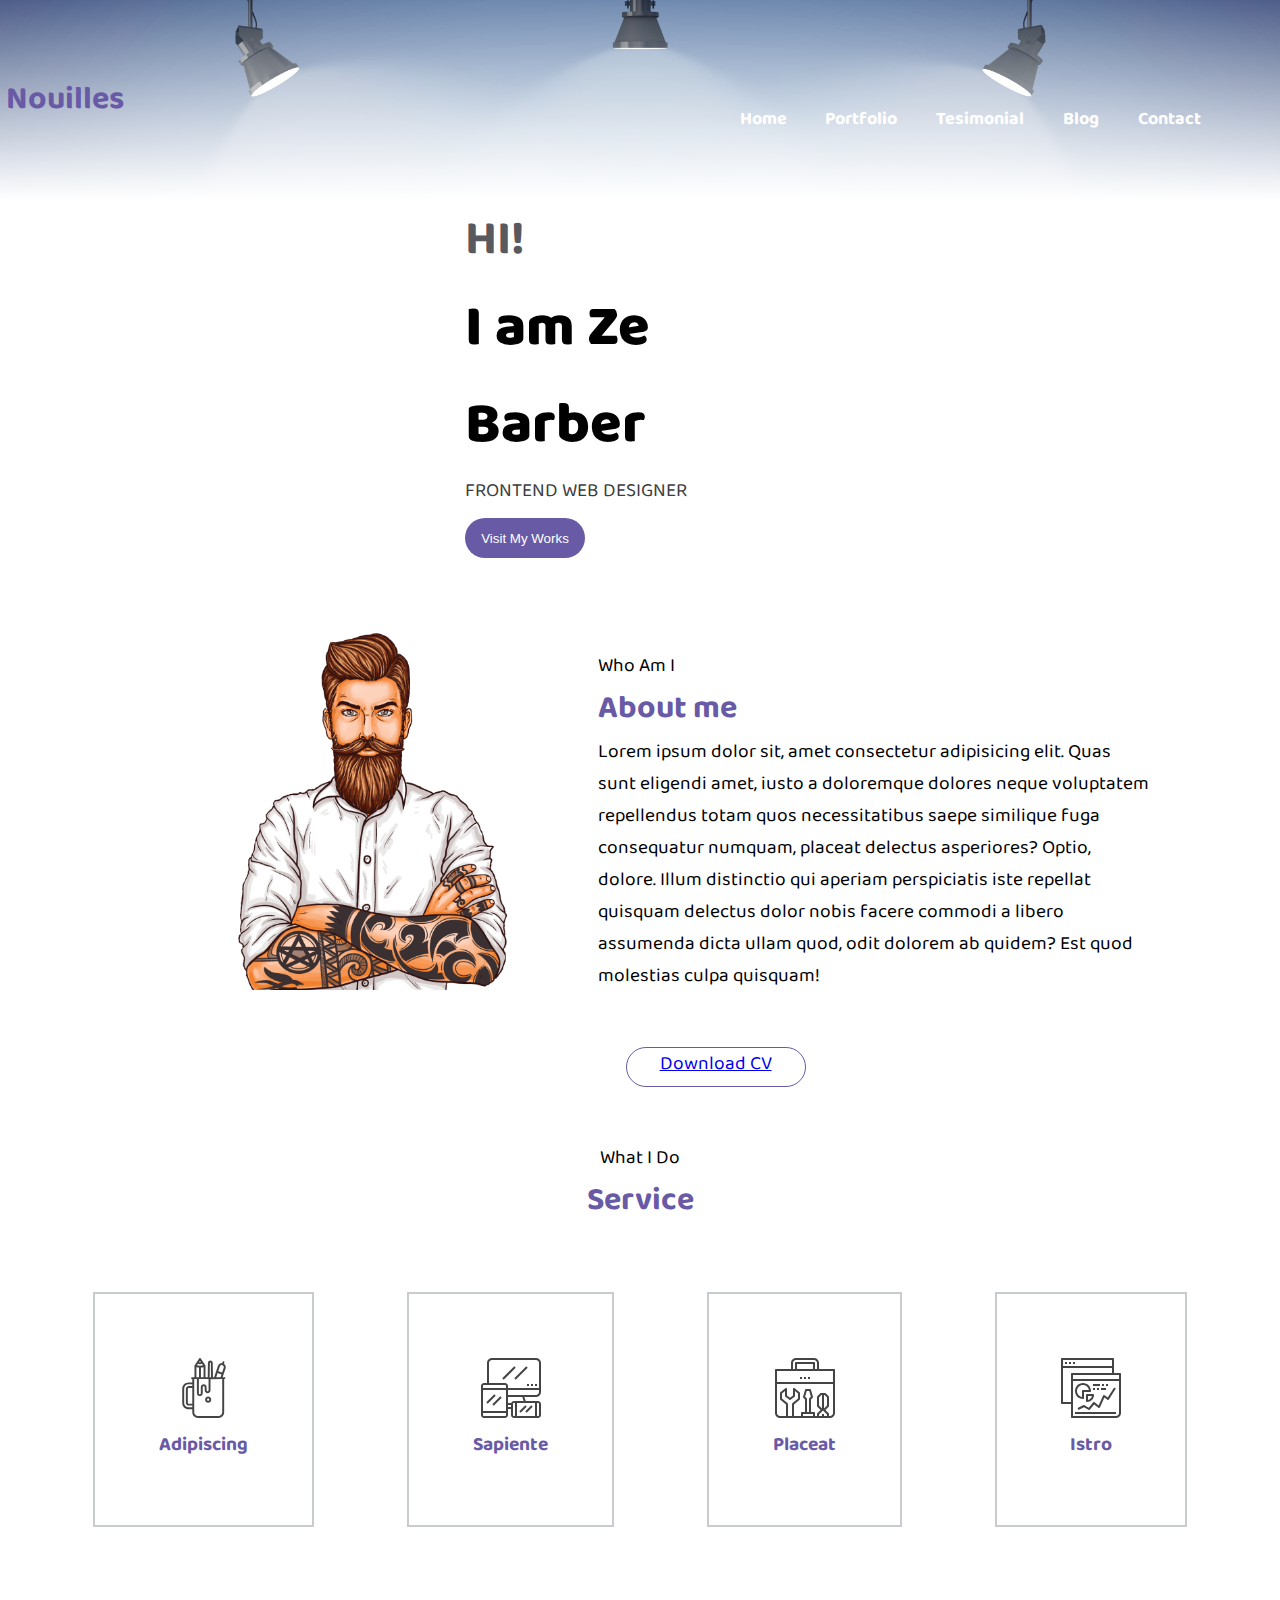
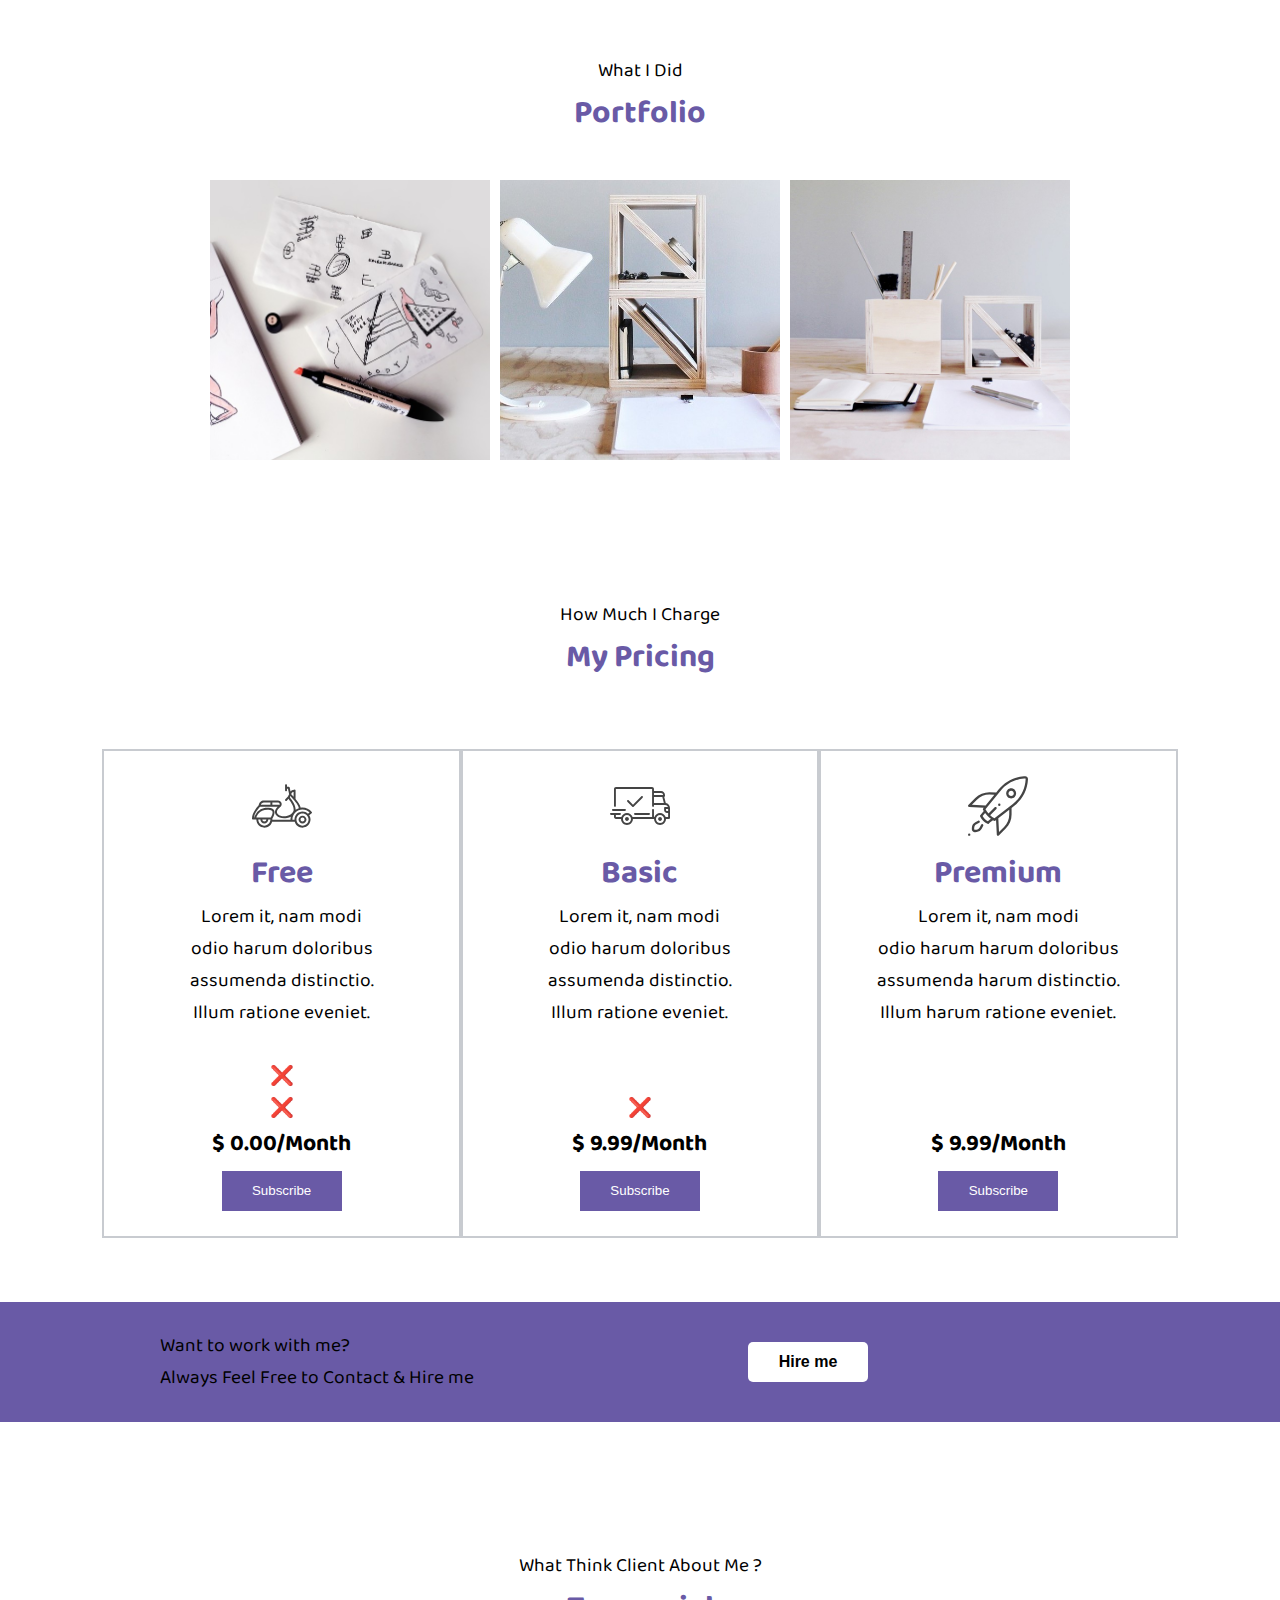
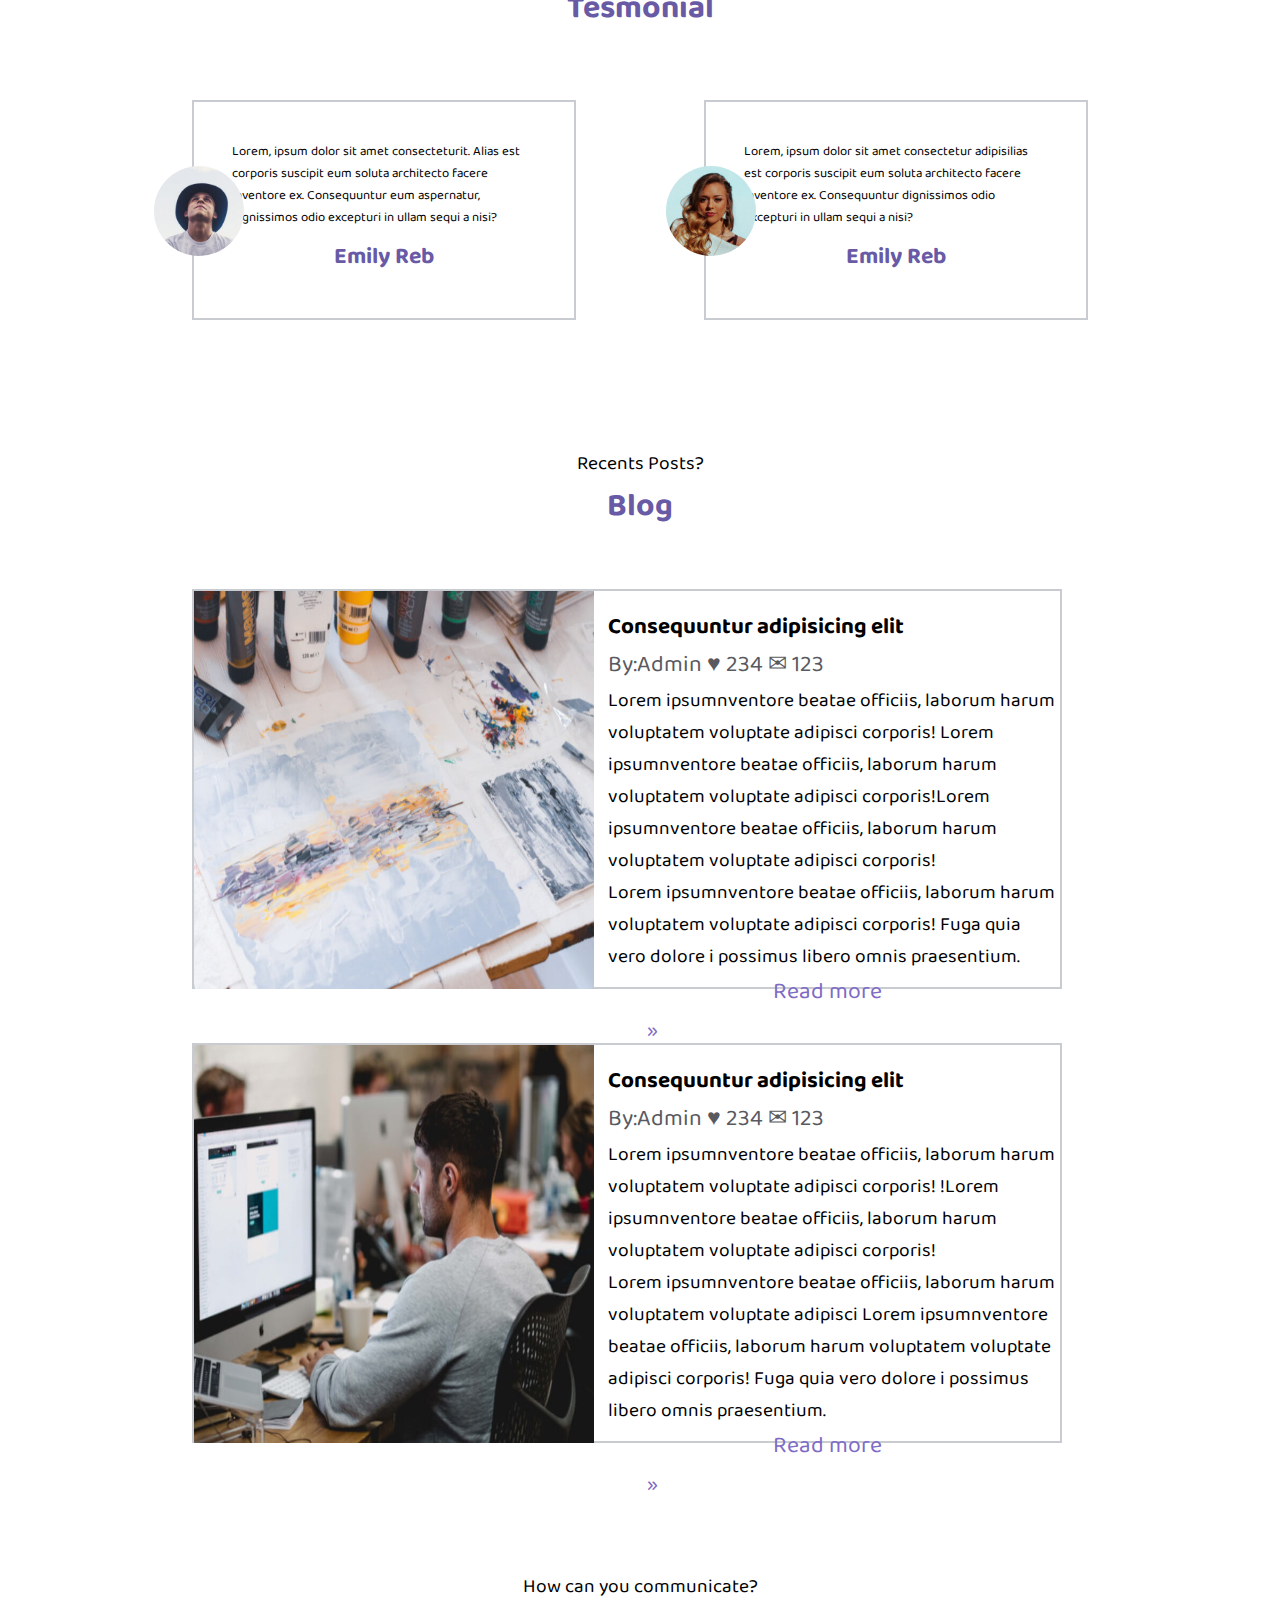
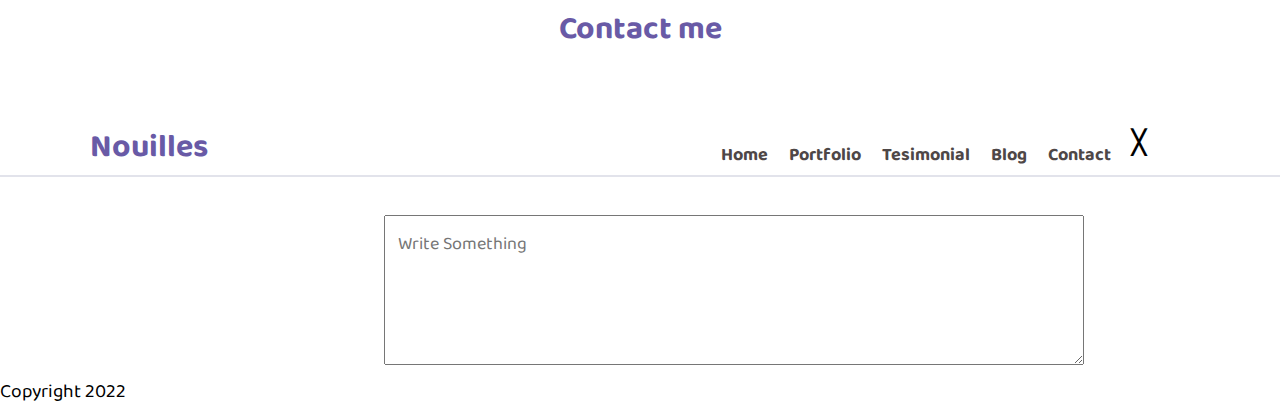
==== index.html @ 186bcc37 "fin" ====
<!DOCTYPE html>
<html lang="fr">

<head>
    <meta charset="UTF-8">
    <meta name="viewport" content="width=device-width, initial-scale=1.0">
    <title>Nouilles</title>
    <link rel="stylesheet" href="./public/css/style.css">

</head>

<body>

    <header>
        <nav>
            <div>
                <p class=" logo"> Nouilles</p>
            </div>
            <div class="navbar">
                <a href="#home">Home</a>
                <a href="#about">Portfolio</a>
                <a href="#services">Tesimonial</a>
                <a href="#contact">Blog</a>
                <a href="#contact">Contact</a>
            </div>
        </nav>
    </header>

    <section>
        <div class="entete">
            <div class="ban">
                <h1 class="titre">HI! <br> <span>I am Ze <br> Barber</span></h1>
                <p>FRONTEND WEB DESIGNER</p>
                <div class="visit"><input type="button" value="Visit My Works" id="bouton" /></div>
            </div>
        </div>
    </section>


    <section class="man">
        <div class="pic">
            <img src="./Nouilles/images/man.png" alt="">
        </div>
        <div class="contenair">
            <div class="texte2">
                <p>Who Am I</p>
                <p class="about">About me</p>
                <p>Lorem ipsum dolor sit, amet consectetur adipisicing elit. Quas sunt eligendi amet, iusto a doloremque
                    dolores neque voluptatem repellendus totam quos necessitatibus saepe similique fuga consequatur
                    numquam,
                    placeat delectus asperiores?
                    Optio, dolore. Illum distinctio qui aperiam perspiciatis iste repellat quisquam delectus dolor nobis
                    facere commodi a libero assumenda dicta ullam quod, odit dolorem ab quidem? Est quod molestias culpa
                    quisquam!</p>
                <div class="cv">
                    <a href="#" download="Download CV">Download CV</a>
                </div>
            </div>

        </div>
    </section>

    <main>
        <section class="apresBan">
            <div class="divService">
                <p>What I Do</p>
                <p class="service">Service</p>
            </div>

            <div class="flex">
                <div class="sapin">
                    <div class="carre">
                        <a href="#"><img src="./Nouilles/images/pencil-case.svg" alt="pencil case"></a>
                    </div>
                    <p>Adipiscing</p>
                </div>
                <div class="sapin">
                    <div>
                        <a href="#"><img src="./Nouilles/images/responsive.svg" alt="pencil case"></a>
                    </div>
                    <p>Sapiente</p>
                </div>
                <div class="sapin">
                    <div>
                        <a href="#"><img src="./Nouilles/images/toolbox.svg" alt="pencil case"></a>
                    </div>
                    <p>Placeat</p>
                </div>
                <div class="sapin">
                    <div>
                        <a href="#"><img src="./Nouilles/images/analytics.svg" alt="pencil case"></a>
                    </div>
                    <p>Istro</p>
                </div>
            </div>
        </section>

        <section class="apresBan2">
            <div class="portfolio">
                <p>What I Did</p>
                <p class="service">Portfolio</p>
            </div>
            <div class="imagesP">
                <div><img src="./Nouilles/images/folio-1.jpg" alt=""></div>
                <div><img src="./Nouilles/images/folio-2.jpg" alt=""></div>
                <div><img src="./Nouilles/images/folio-3.jpg" alt=""></div>
            </div>
        </section>

        <section class="apresBan3">
            <div class="pricing">
                <p>How Much I Charge</p>
                <p class="service">My Pricing</p>
            </div>

            <div class="grandeD">
                <div class="moto">
                    <div><img src="./Nouilles/images/scooter.svg" alt=""></div>
                    <p class="mauve">Free</p>
                    <p>Lorem it, nam modi <br> odio harum doloribus <br> assumenda distinctio. <br> Illum ratione
                        eveniet.</p> <br> ❌ <br> ❌ <br>
                    <span>$ 0.00/Month</span>
                    <div class="sub"><input type="button" value="Subscribe" id="bouton2" /></div>

                </div>
                <div class="camion">
                    <div><img src="./Nouilles/images/shipped.svg" alt=""></div>
                    <p class="mauve">Basic</p>
                    <p>Lorem it, nam modi <br> odio harum doloribus <br> assumenda distinctio. <br> Illum ratione
                        eveniet.</p> <br> <br> ❌
                    <span>$ 9.99/Month</span>
                    <div class="sub"><input type="button" value="Subscribe" id="bouton2" /></div>

                </div>
                <div class="fusee">
                    <div><img src="./Nouilles/images/startup.svg" alt=""></div>
                    <p class="mauve">Premium</p>
                    <p>Lorem it, nam modi <br> odio harum harum doloribus <br> assumenda harum distinctio. <br> Illum
                        harum ratione
                        eveniet.</p> <br> <br> <br>
                    <span>$ 9.99/Month</span>
                    <div class="sub"><input type="button" value="Subscribe" id="bouton2" /></div>
                </div>
            </div>
        </section>
        <section class="hire">
            <div class="work">
                <p>Want to work with me?</p>
                <p>Always Feel Free to Contact & Hire me</p>
            </div>
            <div class="sub"><input type="button" value="Hire me" id="bouton3" /></div>
        </section>

        <section class="apresBan4">
            <div class="test">
                <p>What Think Client About Me ?</p>
                <p class="temoin">Tesmonial</p>
            </div>
            <div class="flexT">

                <div class="texteF">
                    <div class="avatar">
                        <img src="./Nouilles/images/avatar2.jpg" alt="">
                    </div>
                    <p>Lorem, ipsum dolor sit amet consecteturit. Alias est corporis suscipit eum
                        soluta
                        architecto facere inventore ex. Consequuntur eum aspernatur, dignissimos odio
                        excepturi in ullam sequi a nisi?</p>
                    <span class="prenom">Emily Reb</span>
                </div>


                <div class="texteF">
                    <div class="avatar">
                        <img src="./Nouilles/images/avatar3.jpg" alt="">
                    </div>
                    <p>Lorem, ipsum dolor sit amet consectetur adipisilias est corporis suscipit eum
                        soluta
                        architecto facere inventore ex. Consequuntur dignissimos odio
                        excepturi in ullam sequi a nisi?</p>
                    <span class="prenom">Emily Reb</span>
                </div>
            </div>
        </section>

        <section class="apresBan5">
            <div class="divBlog">
                <p>Recents Posts?</p>
                <p class="blog">Blog</p>
            </div>
            <div class="deuxCadres">

                <div class="cadre">
                    <div><img src="./Nouilles/images/img-1.jpg" alt=""></div>

                    <div class="ligne1">
                        <h3 class="left">Consequuntur adipisicing elit</h3>
                        <p class="left"><span>By:Admin ♥ 234 ✉ 123</span></p>
                        <p class="left">Lorem ipsumnventore beatae officiis, laborum harum voluptatem voluptate adipisci
                            corporis! Lorem ipsumnventore beatae officiis, laborum harum voluptatem voluptate adipisci
                            corporis!Lorem ipsumnventore beatae officiis, laborum harum voluptatem voluptate adipisci
                            corporis! <br> Lorem ipsumnventore beatae officiis, laborum harum voluptatem voluptate
                            adipisci
                            corporis!
                            Fuga quia vero dolore i possimus libero omnis praesentium.</p>
                        <span class="couleur">Read more » </span>
                    </div>
                </div>

                <div class="cadre">
                    <div><img src="./Nouilles/images/img-2.jpg" alt=""></div>

                    <div class="ligne2">
                        <h3 class="left">Consequuntur adipisicing elit</h3>
                        <p class="left"> <span>By:Admin ♥ 234 ✉ 123 </span></p>
                        <p class="left">Lorem ipsumnventore beatae officiis, laborum harum voluptatem voluptate adipisci
                            corporis! !Lorem ipsumnventore beatae officiis, laborum harum voluptatem voluptate adipisci
                            corporis! <br> Lorem ipsumnventore beatae officiis, laborum harum voluptatem voluptate
                            adipisci Lorem ipsumnventore beatae officiis, laborum harum voluptatem voluptate
                            adipisci
                            corporis!
                            Fuga quia vero dolore i possimus libero omnis praesentium.</p>
                        <span class="couleur">Read more » </span>
                    </div>
                </div>
            </div>

        </section>
    </main>
    <footer>
        <div class="preFooter">
            <div class="comm">
                <p>How can you communicate?</p>
                <p>Contact me</p>
            </div>
        </div>
        <nav class="nav2">
            <div>
                <p class=" logo"> Nouilles</p>
            </div>
            <div class="navbar2">
                <a href="#home">Home</a>
                <a href="#about">Portfolio</a>
                <a href="#services">Tesimonial</a>
                <a href="#contact">Blog</a>
                <a href="#contact">Contact</a>
                <span> ╳ </span>
            </div>
        </nav>

        <div class="area">
            <textarea placeholder="Write Something" id="message"></textarea>
        </div>
    </footer>
    <div class="copyright"> Copyright 2022</div>
</body>

</html>
---- public/css/style.css ----
@import url("https://fonts.googleapis.com/css2?family=Baloo+Da+2:wght@400..800&display=swap");

* {
  margin: 0;
  padding: 0;
  box-sizing: border-box;
  /* pour ne pas changer la taille des élément avec le padding ou autre dans les box w:100px padding:20px 100-20 */
}

body {
  width: 100%;
  height: 100%;
  font-family: "Baloo Da 2";
  font-size: larger;
  /* overflow-x: hidden; */
}

/* Barre de navigation */

nav {
  display: flex;
  justify-content: space-around;
  align-items: center;
  width: 100%;
  height: 200px;
}

.logo {
  display: flex;
  justify-content: first baseline;
  align-items: flex-start;
  width: 25%;
  color: white;
  font-size: 2rem;
  font-weight: bold;
}

.navbar {
  display: flex;
  /* justify-content: space-between;
  align-items: center; */
  width: 75%;
  display: flex;
  justify-content: flex-end;
  gap: 10px;

  & a {
    display: flex;
    /* justify-content: space-between; */
    text-decoration: none;
    list-style: none;
    margin-top: 4%;
    margin-right: 3%;
    font-size: large;
    font-weight: bold;
    color: white;
  }
}

header {
  display: flex;
  justify-content: flex-start;
  background-image: url(../../Nouilles/images/header.jpg);
  background-repeat: no-repeat;
  background-size: cover;
  background-position-y: 18%;
  border-image: fill 0 linear-gradient(rgba(244, 241, 241, 0), #ffffff);
}

/* banniere */

.entete {
  width: 90%;
  display: flex;
  justify-content: center;
  align-items: center;
  align-content: flex-start;
}

.titre {
  font-size: xx-large;
  font-weight: bolder;
  font-size: 3rem;
  color: rgb(89, 90, 96);
}

.ban {
  display: flex;
  justify-content: center;
  flex-direction: column;
}

.ban p {
  display: flex;
  justify-content: center;
  color: rgb(60, 60, 62);
  margin-bottom: 5%;
}

.visit {
  margin-right: 5%;
  margin-right: 100%;
}

& span {
  color: rgb(66, 70, 77);
}

#bouton {
  height: 40px;
  width: 120px;
  margin-left: 31%;
  border-radius: 25px;
  border: none;
  background-color: rgb(105, 90, 166);
  color: white;
}

.man {
  width: 100%;
  display: flex;
  margin-left: 15%;
}

.contenair {
  display: flex;
  flex-direction: column;
}

.pic img {
  width: 40%;
  display: flex;
  justify-content: center;
  align-items: flex-start;
  height: 360px;
  width: 360px;
  margin-top: 20%;
}

.texte2 {
  display: flex;
  flex-direction: column;
  justify-content: center;
  align-items: flex-start;
  width: 60%;
  margin-top: 10%;
  margin-left: 5%;
  /* text-decoration: none; */
}

.about {
  font-size: xx-large;
  font-weight: bolder;
  color: rgb(105, 90, 166);
}

.cv {
  height: 40px;
  width: 180px;
  margin-left: 30%;
  border-radius: 25px;
  border: none;
  margin-top: 2%;
  background-color: white;
  color: rgb(105, 90, 166);
  border: 1px solid rgb(105, 90, 166);
  text-align: center;
  list-style: none;
  text-decoration: none;
  margin-top: 10%;
  margin-left: 5%;
  margin-bottom: 10%;
}

/* services */

.apresBan {
  display: block;
  text-align: center;
}

.flex {
  display: flex;
  justify-content: space-evenly;
  align-items: center;
  flex-direction: row;
  width: 100%;
  margin-top: 5%;

  & img {
    height: 60px;
    width: 60px;
  }
}

.sapin {
  display: flex;
  flex-direction: column;
  align-items: center;
  justify-content: center;
  border: 2px solid rgb(200, 203, 208);
  padding: 5%;

  & p {
    color: rgb(105, 90, 166);
    font-weight: bold;
  }
}

.divService {
  display: block;
  justify-content: flex-start;
}

.service {
  display: block;
  justify-content: flex-start;
  font-size: xx-large;
  font-weight: bolder;
  color: rgb(105, 90, 166);
}

/* portfolio */

.apresBan2 {
  display: block;
  text-align: center;
  margin-top: 10%;
}

.imagesP {
  display: flex;
  justify-content: center;
  gap: 10px;
  margin-top: 3%;

  & img {
    height: 280px;
    width: 280px;
  }
}

.apresBan3 {
  display: block;
  text-align: center;
  margin-top: 10%;
}

.grandeD {
  display: flex;
  justify-content: center;
  width: 100%;
  margin-top: 5%;
}

.mauve {
  color: rgb(105, 90, 166);
  font-size: xx-large;
  font-weight: bolder;
}

span {
  font-size: larger;
  font-weight: bolder;
  color: black;
}
.moto {
  display: flex;
  justify-content: center;
  flex-direction: column;
  width: 28%;
  border: 2px solid rgb(200, 203, 208);
  padding: 2%;
  & img {
    height: 60px;
    width: 60px;
  }
}

.camion {
  display: flex;
  justify-content: center;
  flex-direction: column;
  width: 28%;
  border: 2px solid rgb(200, 203, 208);
  padding: 2%;
  & img {
    height: 60px;
    width: 60px;
  }
}
.fusee {
  display: flex;
  justify-content: center;
  flex-direction: column;
  width: 28%;
  border: 2px solid rgb(200, 203, 208);
  padding: 2%;
  & img {
    height: 60px;
    width: 60px;
  }
}

#bouton2 {
  height: 40px;
  width: 120px;
  border: none;
  background-color: rgb(105, 90, 166);
  color: white;
  margin-top: 2%;
}
/* banniere hire me */

.hire {
  display: flex;
  justify-content: flex-start;
  align-items: center;
  align-content: center;
  height: 120px;
  width: 100%;
  background-color: rgb(105, 90, 166);
  margin-top: 5%;
}

.work {
  display: block;
  justify-content: center;
  width: 50%;
  & p {
    color: black;
    margin-left: 25%;
  }
}

#bouton3 {
  height: 40px;
  width: 120px;
  border: none;
  background-color: white;
  color: black;
  font-weight: bolder;
  font-size: medium;
  border-radius: 5px;
  margin-left: 90%;
}

.apresBan4 {
  display: block;
  text-align: center;
  margin-top: 10%;
}

.test :last-child {
  color: rgb(105, 90, 166);
  font-size: xx-large;
  font-weight: bolder;
}

.flexT {
  display: flex;
  justify-content: center;
  width: 100%;
  margin-top: 5%;
  gap: 10%;

  & img {
    position: absolute;
    height: 90px;
    width: 90px;
    border-radius: 50%;
    margin-left: -18%;
    margin-top: 2%;
  }
}

.texteF {
  height: 220px;
  width: 400px;
  display: flex;
  align-items: center;
  align-content: center;
  flex-direction: column;
  border: 2px solid rgb(200, 203, 208);
  width: 30%;
  text-align: start;
  padding: 3%;
  & p {
    font-size: small;
    text-align: left;
    padding-bottom: 3%;
  }
}

.prenom {
  text-align: left;
  color: rgb(105, 90, 166);
}

/* blog */

.apresBan5 {
  display: block;
  justify-content: center;
  align-items: center;
  align-content: center;
  text-align: center;
  margin-top: 10%;
}

.divBlog :last-child {
  color: rgb(105, 90, 166);
  font-size: xx-large;
  font-weight: bolder;
}

.cadre {
  display: flex;
  justify-content: center;
  flex-direction: row;
  width: 100%;
  margin-top: 5%;
  border: 2px solid rgb(200, 203, 208);

  & img {
    height: 398px;
    width: 400px;
  }
}

.deuxCadres {
  display: block;
  justify-content: center;
  align-content: center;
  margin-left: 15%;
}
.cadre {
  display: flex;
  /* justify-content: center; */
  /* align-items: center; */
  height: 400px;
  width: 80%;
}

.ligne1 {
  display: block;
  justify-content: left;
  margin-top: 2%;
  span {
    color: rgb(89, 90, 96);
    font-weight: lighter;
  }
}

.ligne2 {
  display: block;
  justify-content: left;
  margin-top: 2%;
  span {
    color: rgb(89, 90, 96);
    font-weight: lighter;
  }
}

.left {
  text-align: left;
  margin-left: 3%;
}

div .couleur {
  color: rgb(125, 107, 197);
  margin-right: 75%;
  font-weight: lighter;
}

.preFooter {
  display: block;
  justify-content: center;
  align-items: center;
  align-content: center;
  text-align: center;
  margin-top: 10%;
}

.comm :last-child {
  color: rgb(105, 90, 166);
  font-size: xx-large;
  font-weight: bolder;
}

/* Prefooter */

.nav2 {
  display: flex;
  justify-content: space-around;
  align-items: center;
  width: auto;
  height: auto;
  margin-top: 5%;
  border-bottom: 2px solid rgb(226, 227, 235);
}

.logo {
  display: flex;
  justify-content: center;
  align-content: flex-start;
  width: 25%;
  color: rgb(105, 90, 166);
  font-size: 2rem;
  font-weight: bold;
}

.navbar2 {
  display: flex;
  justify-content: flex-end;
  margin-left: 20%;
  gap: 10px;

  & a {
    display: flex;
    /* justify-content: space-between; */
    text-decoration: none;
    list-style: none;
    margin-top: 4%;
    margin-right: 3%;
    font-size: large;
    font-weight: bold;
    color: rgb(78, 71, 71);
  }
}

#message {
  height: 150px;
  width: 700px;
  margin-left: 30%;
  margin-top: 3%;
  color: rgb(89, 90, 96);
  padding: 1%;
  font-family: "Baloo Da 2";
  font-size: large;
}

/* .area {
  border-color: 3px solid rgb(24, 43, 150);
} */
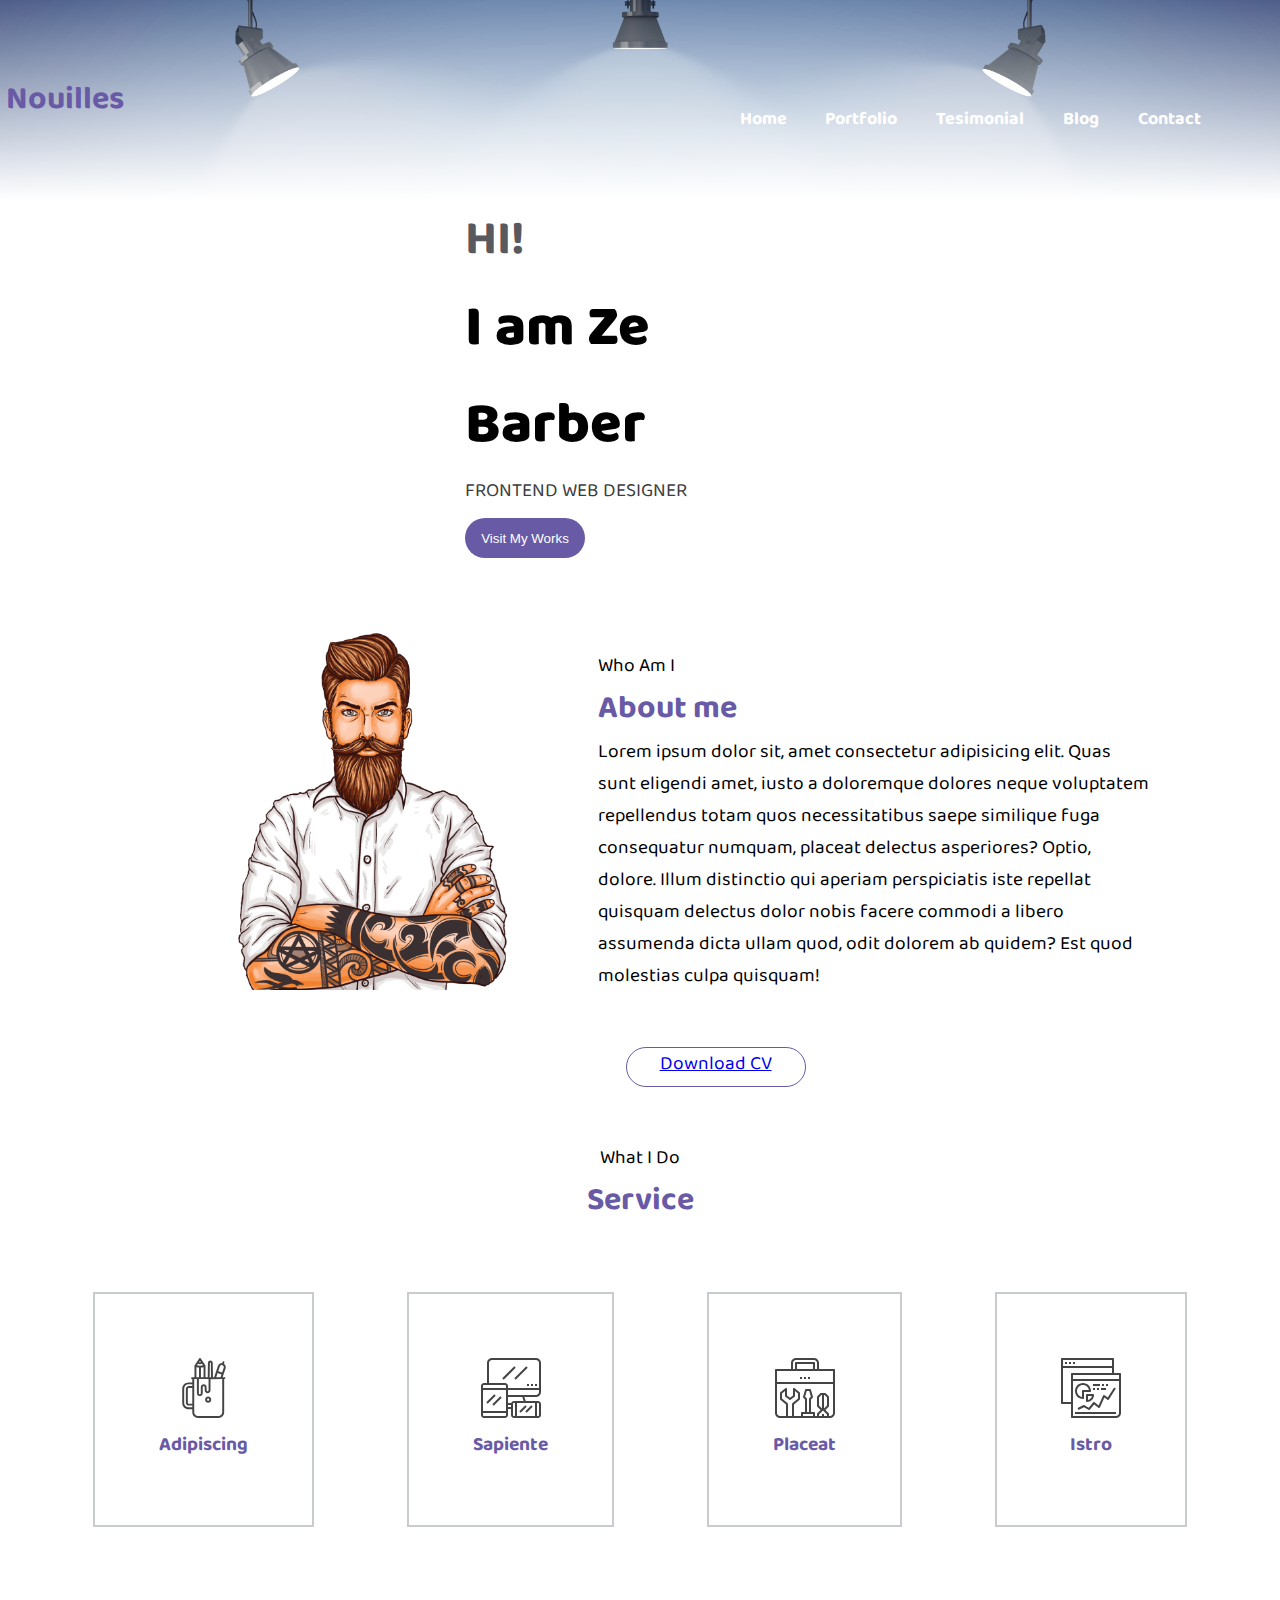
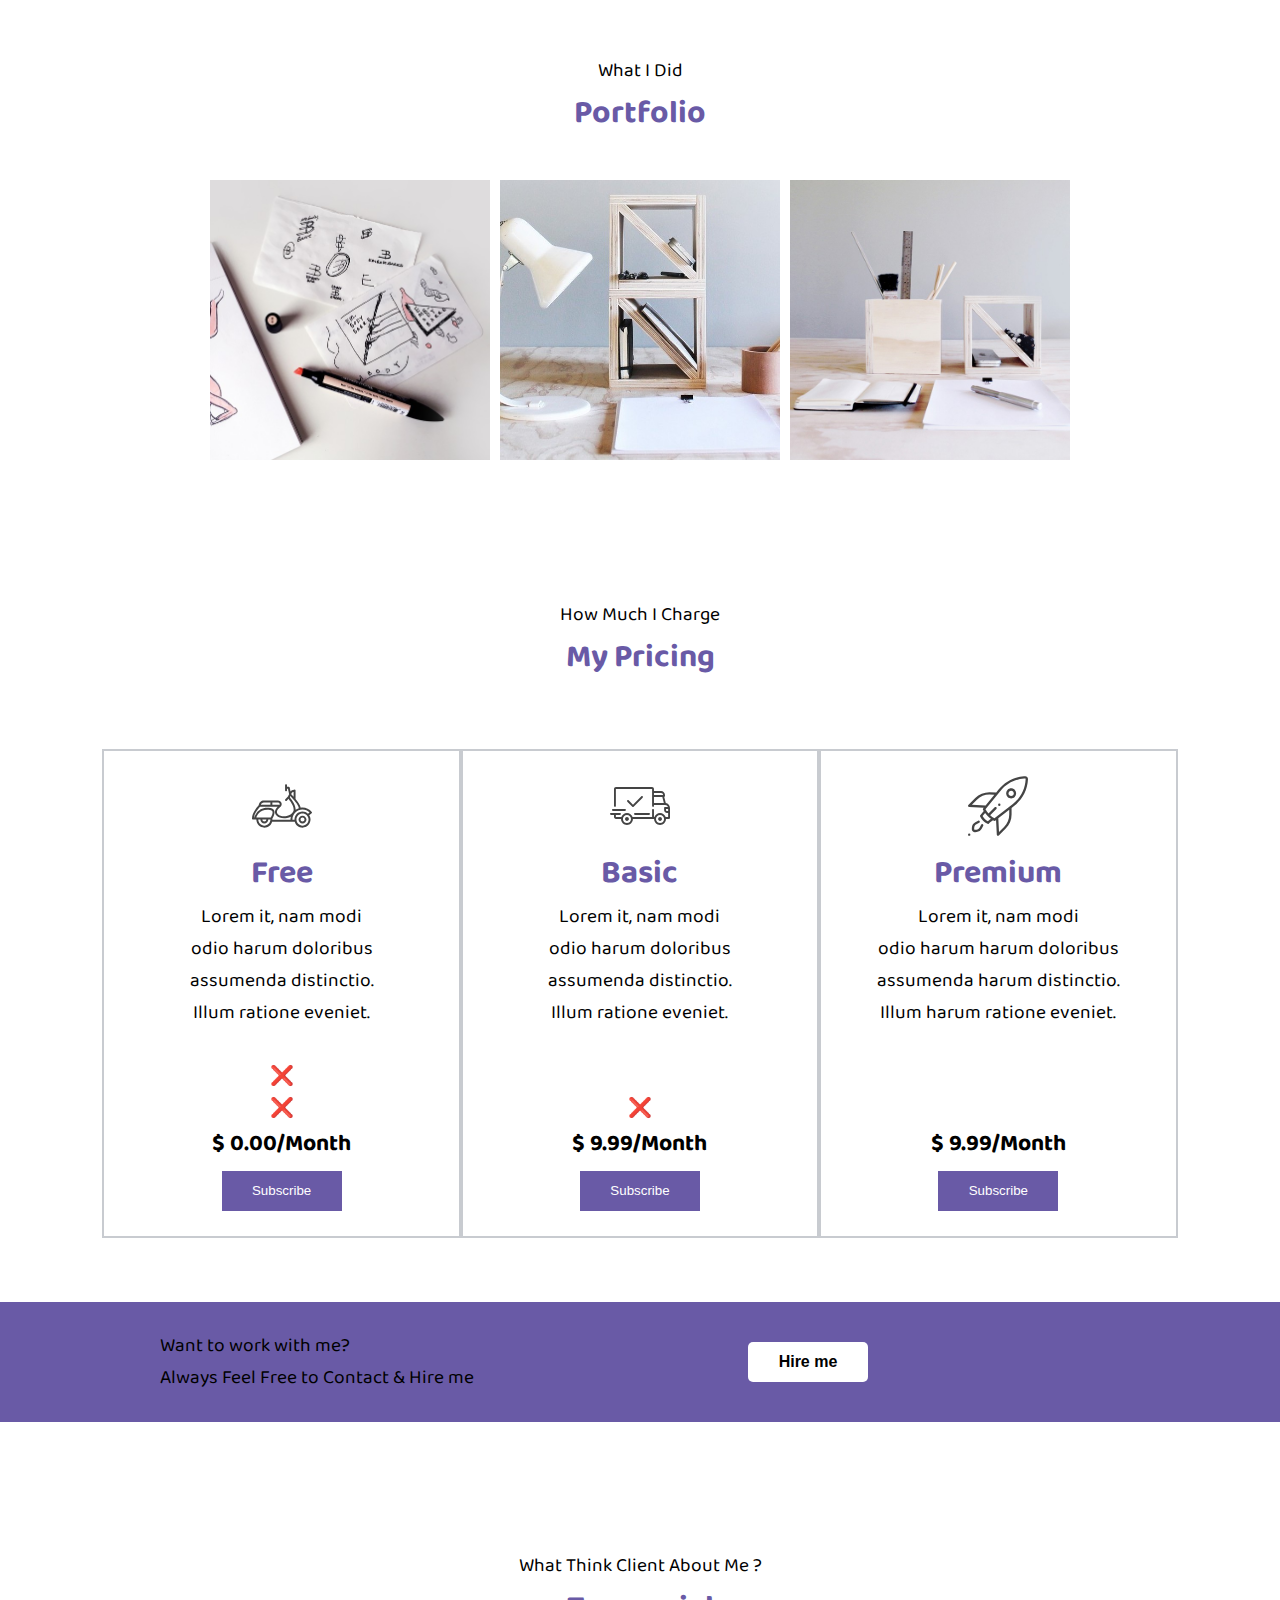
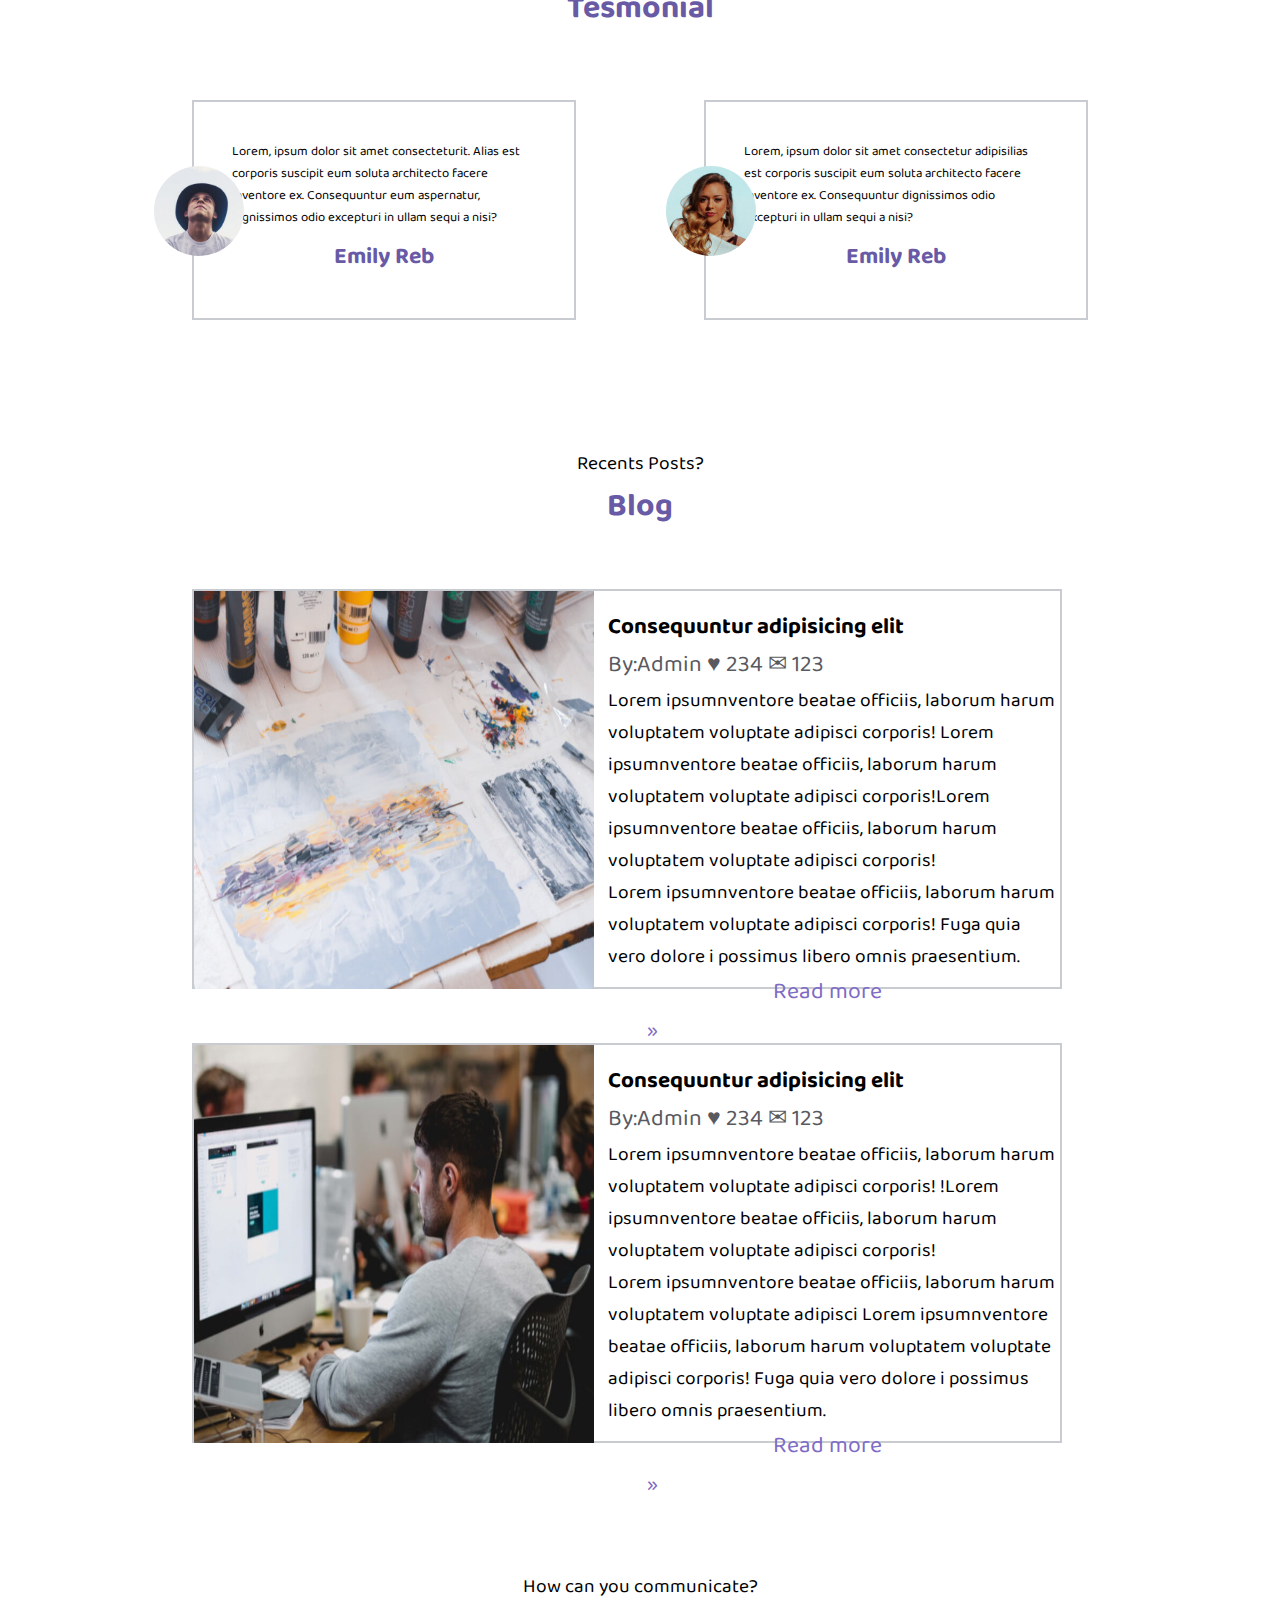
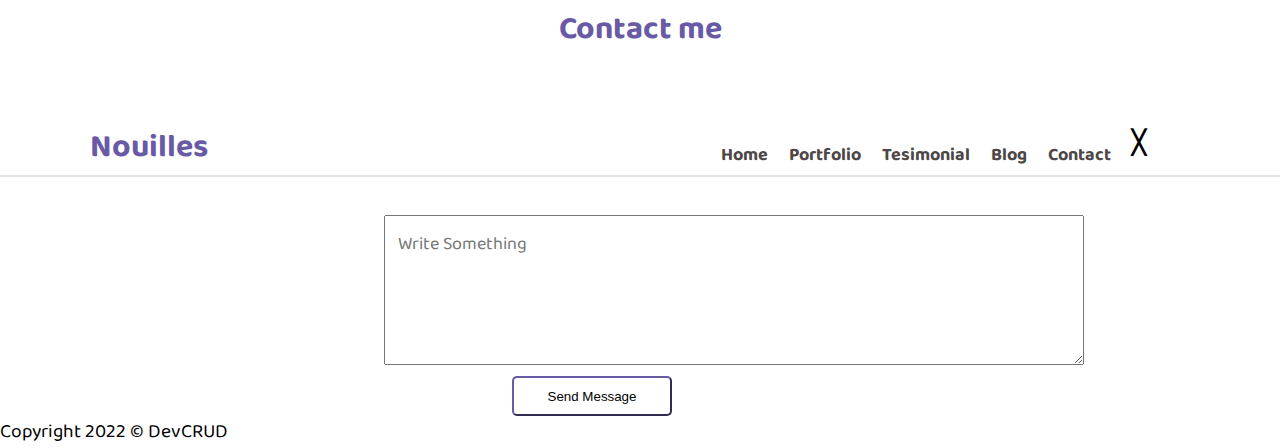
==== commit 8a3861a8: "r" ====
--- a/index.html
+++ b/index.html
@@ -251,8 +251,10 @@
         <div class="area">
             <textarea placeholder="Write Something" id="message"></textarea>
         </div>
+        <div class="sub"><input type="button" value="Send Message" id="bouton4" /></div>
+
     </footer>
-    <div class="copyright"> Copyright 2022</div>
+    <div class="copyright"> Copyright 2022 © DevCRUD</div>
 </body>
 
 </html>--- a/public/css/style.css
+++ b/public/css/style.css
@@ -543,3 +543,13 @@
 /* .area {
   border-color: 3px solid rgb(24, 43, 150);
 } */
+
+#bouton4 {
+  height: 40px;
+  width: 160px;
+  margin-left: 40%;
+  border-radius: 5px;
+  border-color: rgb(105, 90, 166);
+  background-color: white;
+  /* color: rgb(105, 90, 166); */
+}
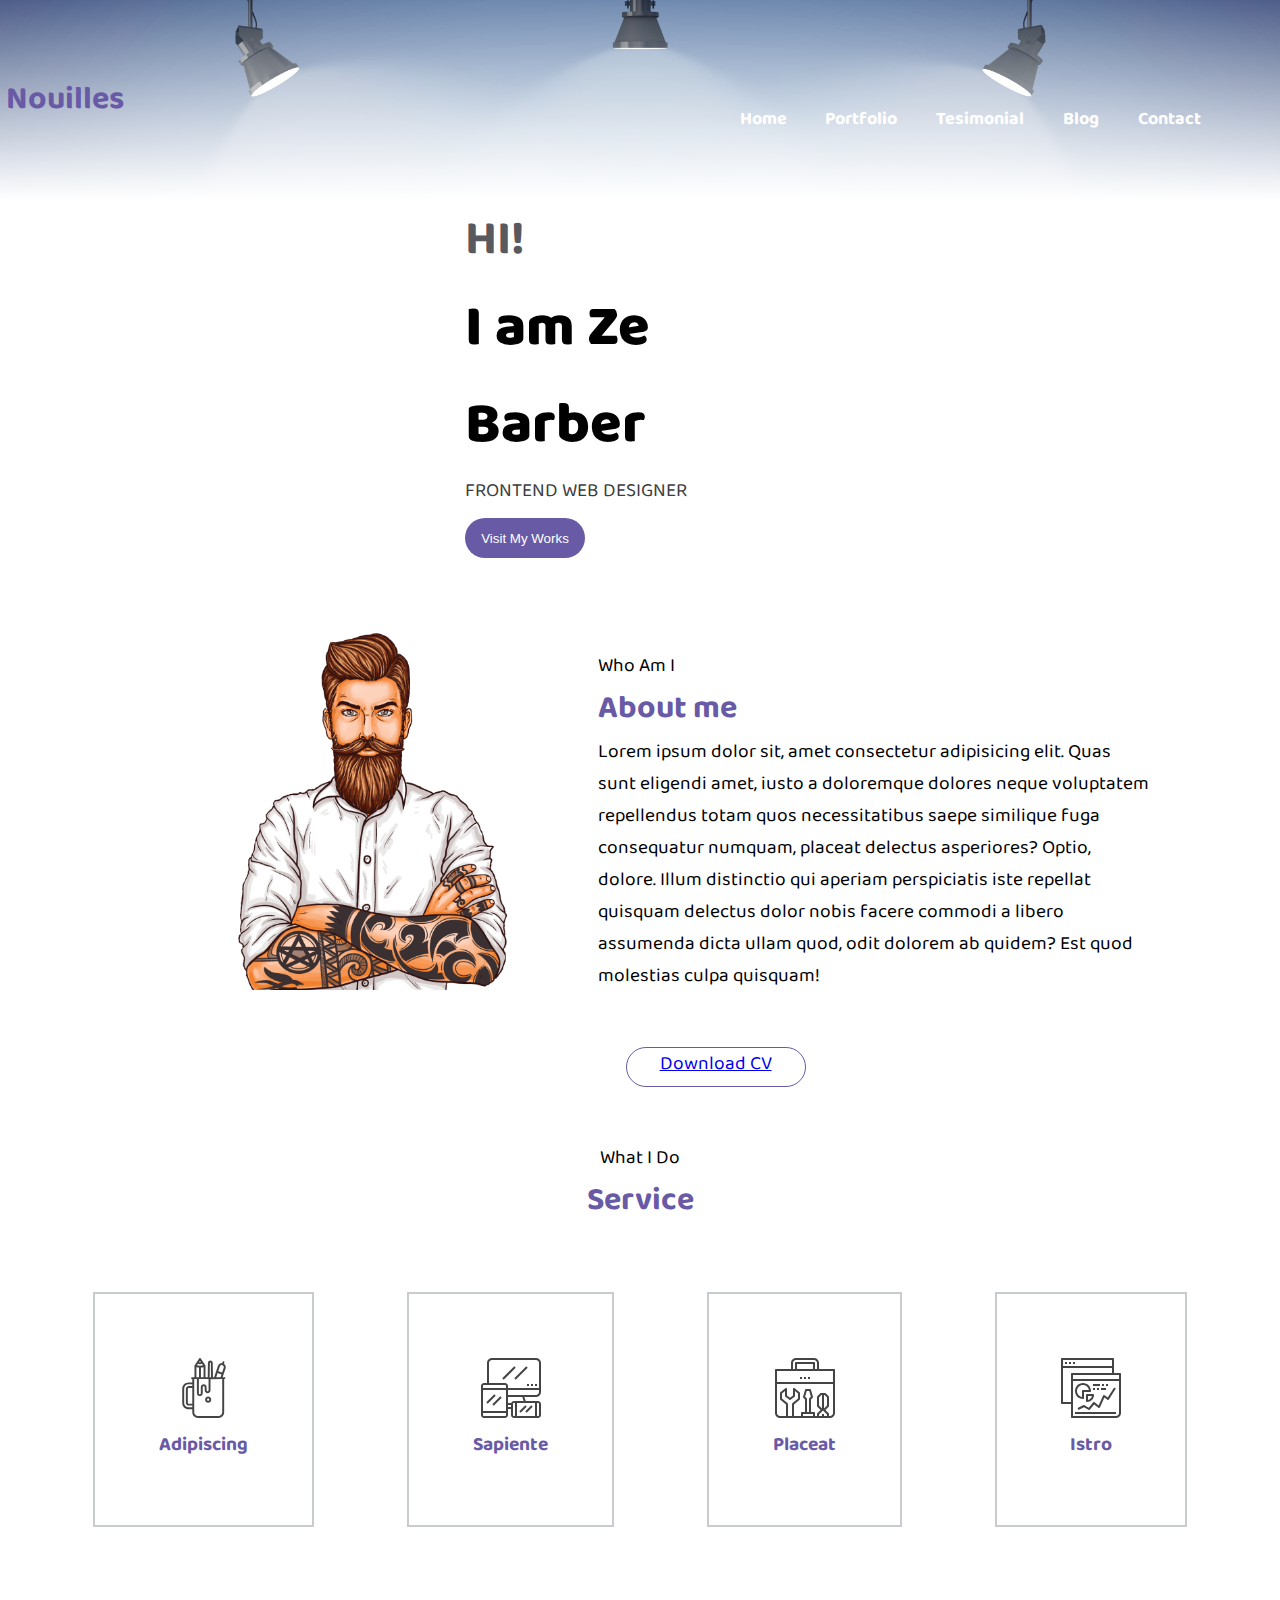
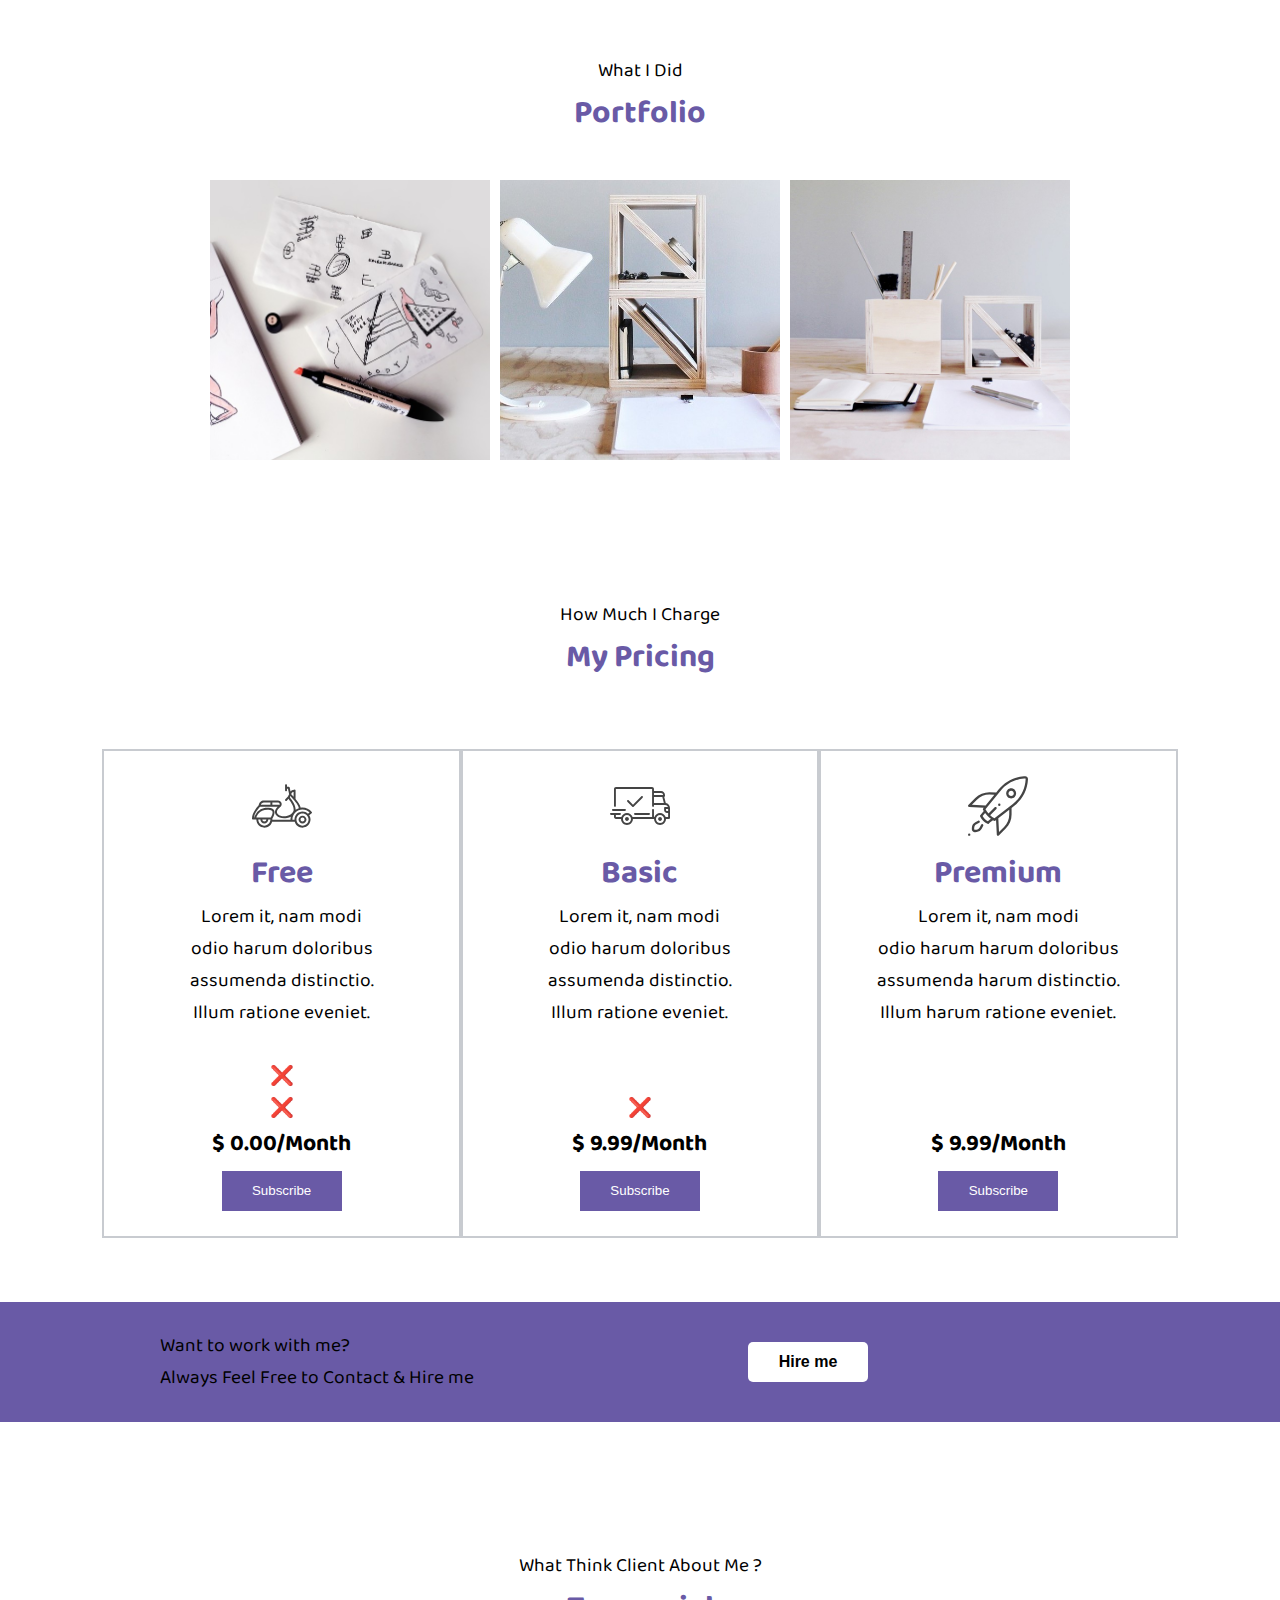
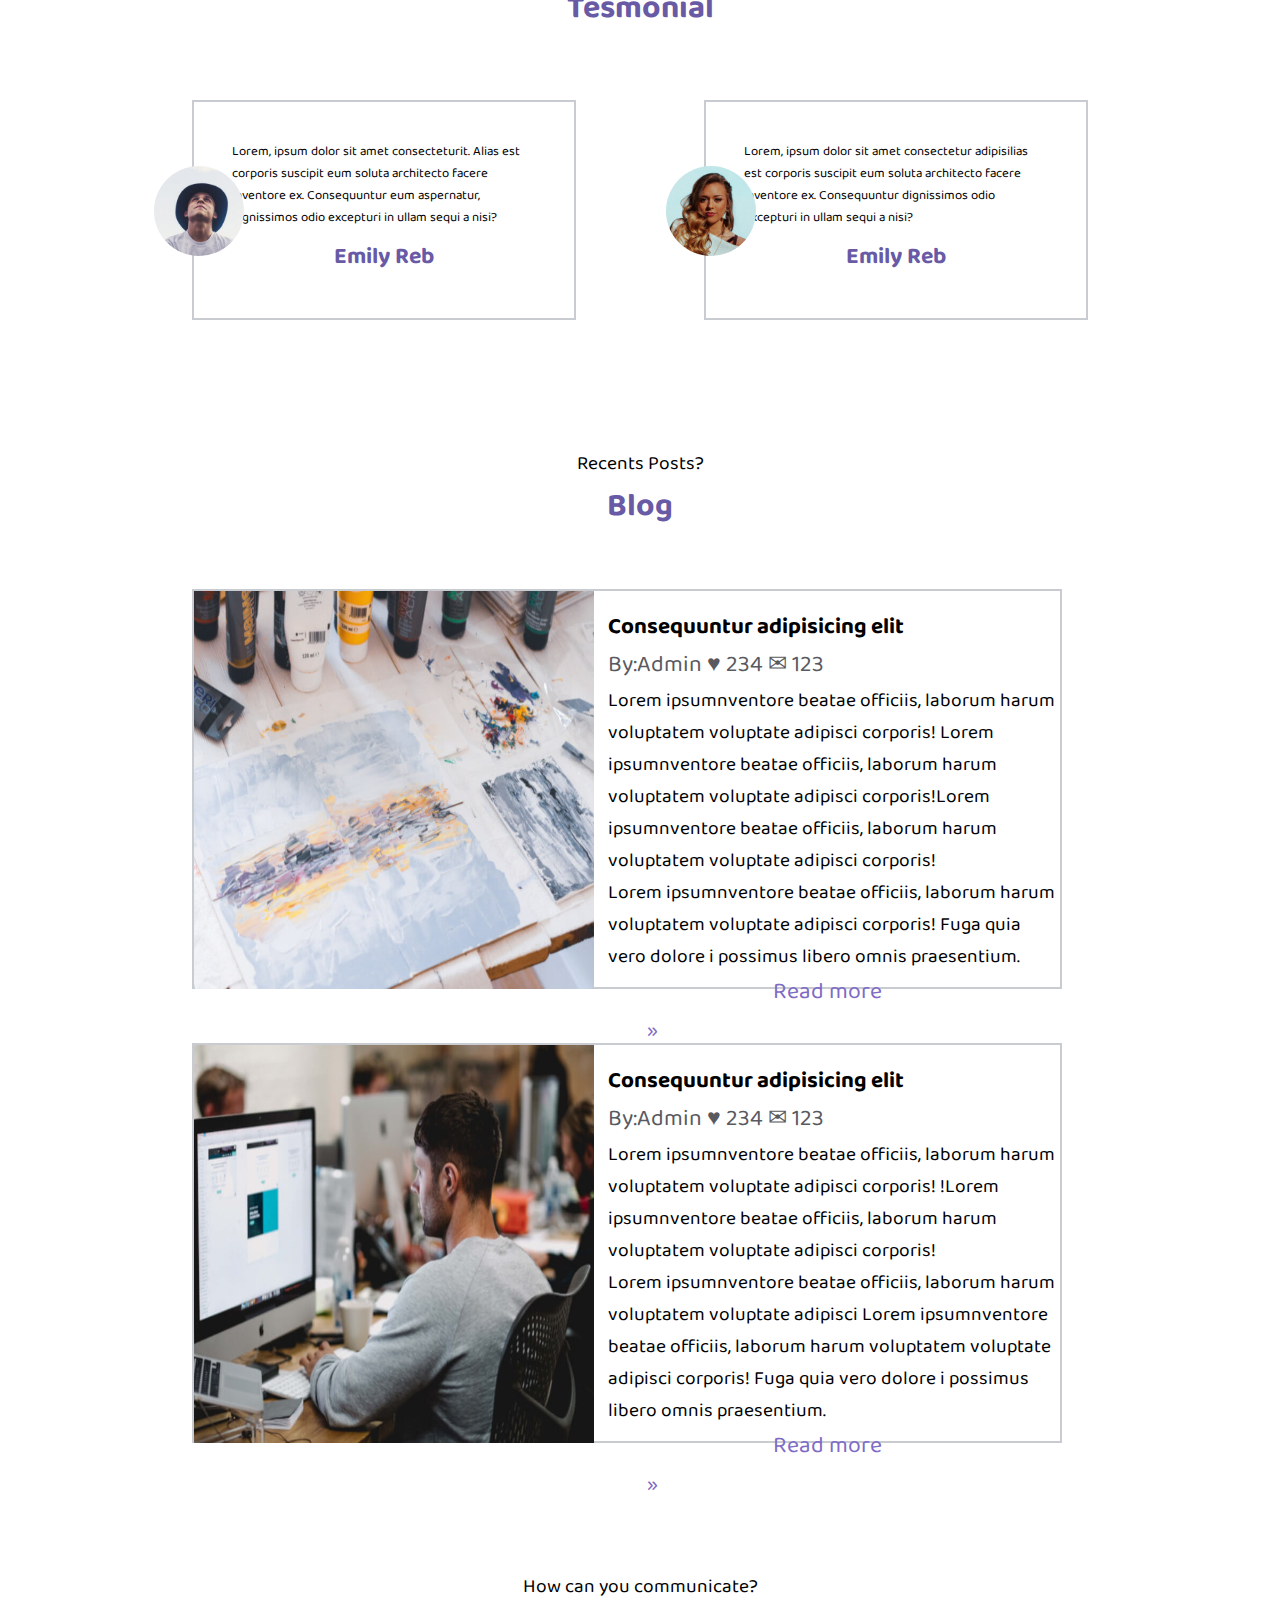
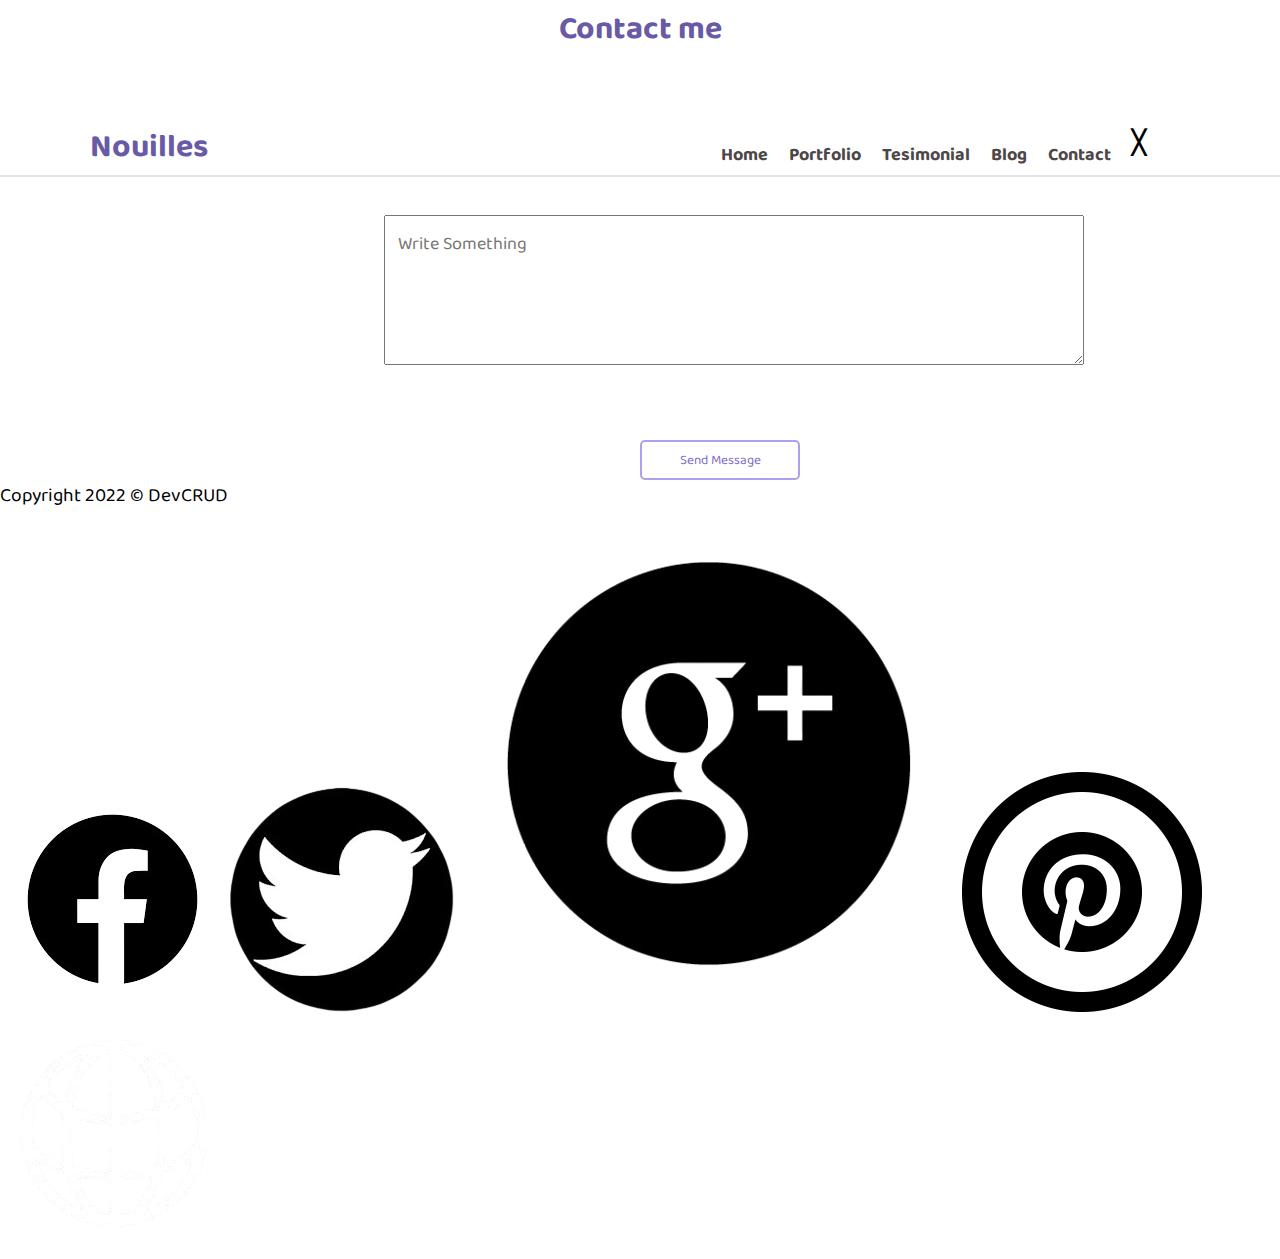
==== commit d3311e26: "suit" ====
--- a/index.html
+++ b/index.html
@@ -254,7 +254,21 @@
         <div class="sub"><input type="button" value="Send Message" id="bouton4" /></div>
 
     </footer>
-    <div class="copyright"> Copyright 2022 © DevCRUD</div>
+    <div class="copy">
+        <div class="copyright"> Copyright 2022 © DevCRUD</div>
+    </div>
+
+    <div class="iconMedia">
+
+        <a href="#"><img src="./Nouilles/images/face-removebg-preview.png" alt=""></a>
+        <a href="#"><img src="./Nouilles/images/twitter-removebg-preview (1).png" alt=""></a>
+        <a href="#"><img src="./Nouilles/images/klipartz.com-removebg-preview.png" alt=""></a>
+        <a href="#"><img src="./Nouilles/images/iconmonstr-pinterest-5-240.png" alt=""></a>
+        <a href="#"><img src="./Nouilles/images/internet-removebg-preview.png" alt=""></a>
+    </div>
+
+    </div>
+
 </body>
 
 </html>--- a/public/css/style.css
+++ b/public/css/style.css
@@ -547,9 +547,11 @@
 #bouton4 {
   height: 40px;
   width: 160px;
-  margin-left: 40%;
+  margin-left: 50%;
   border-radius: 5px;
-  border-color: rgb(105, 90, 166);
+  border: 2px solid rgb(175, 159, 238);
+  color: rgb(125, 107, 197);
   background-color: white;
-  /* color: rgb(105, 90, 166); */
-}
+  font-family: "Baloo Da 2";
+  margin-top: 5%;
+}
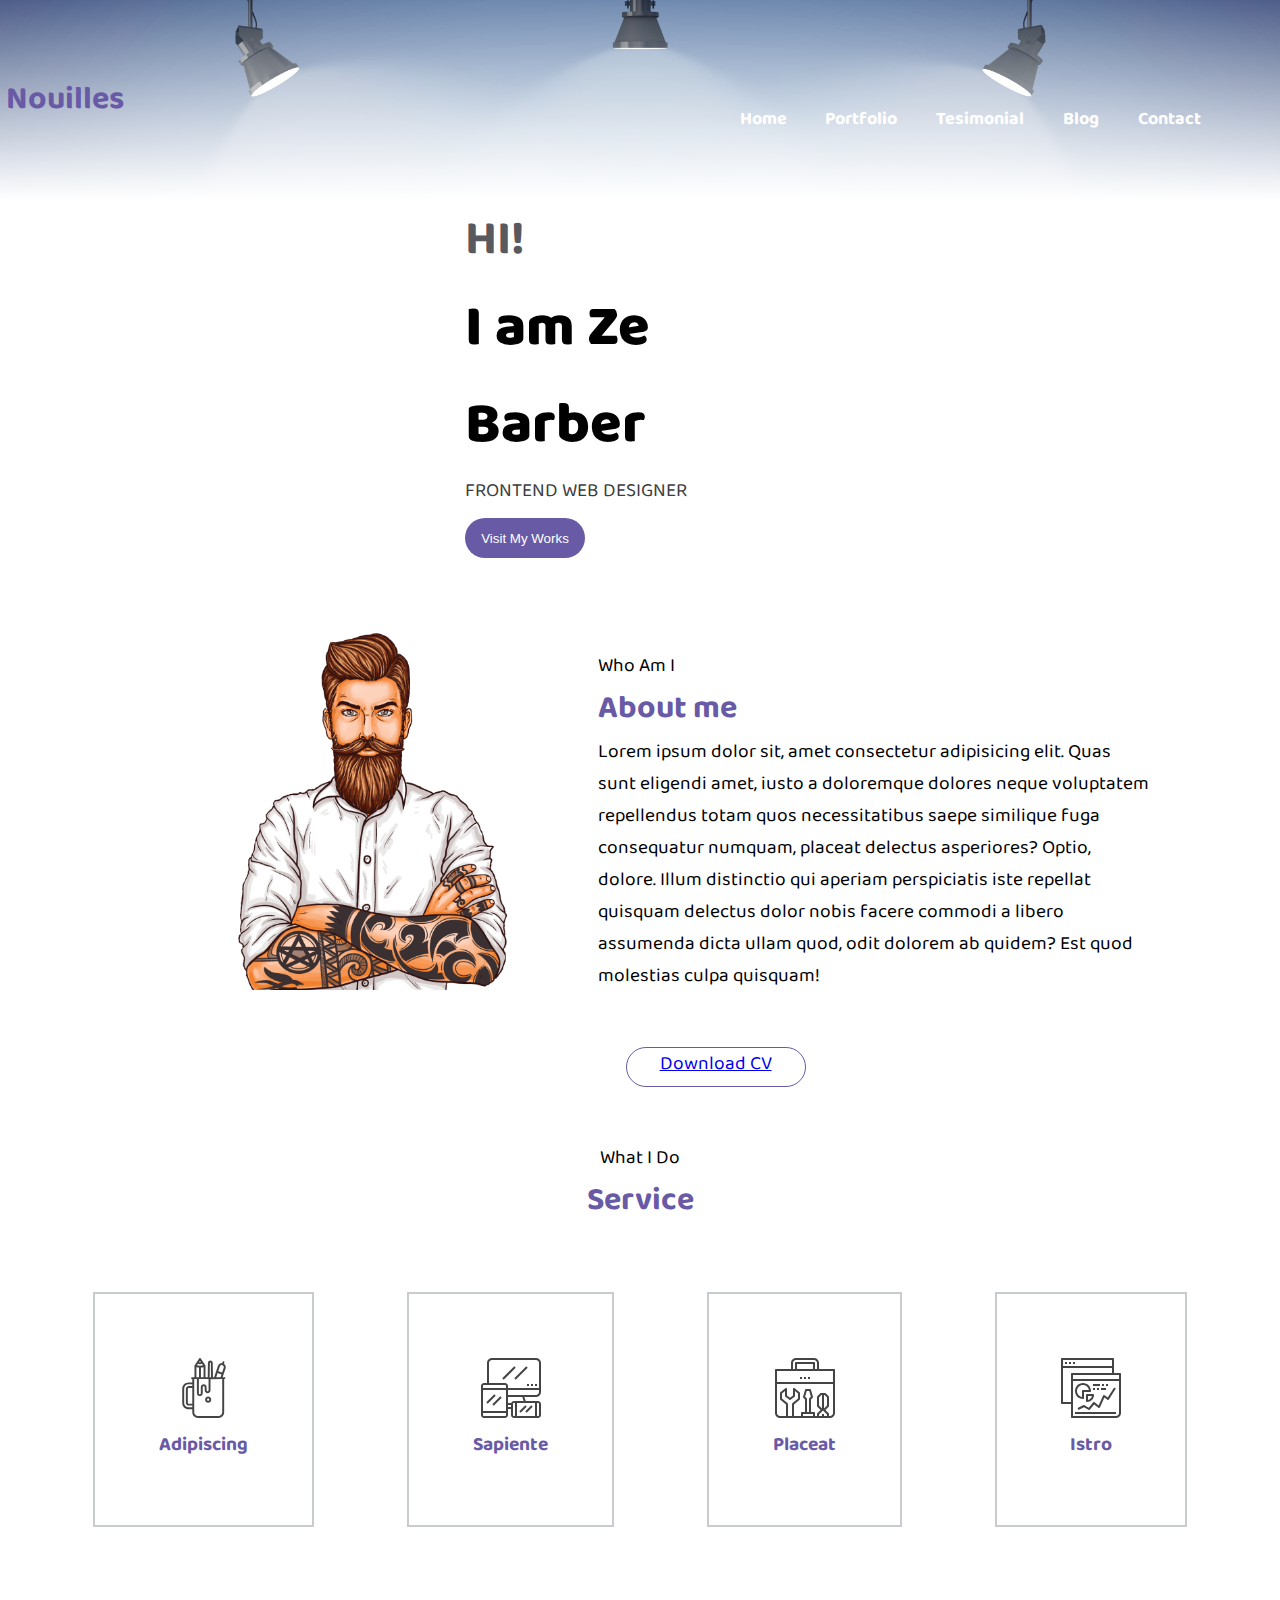
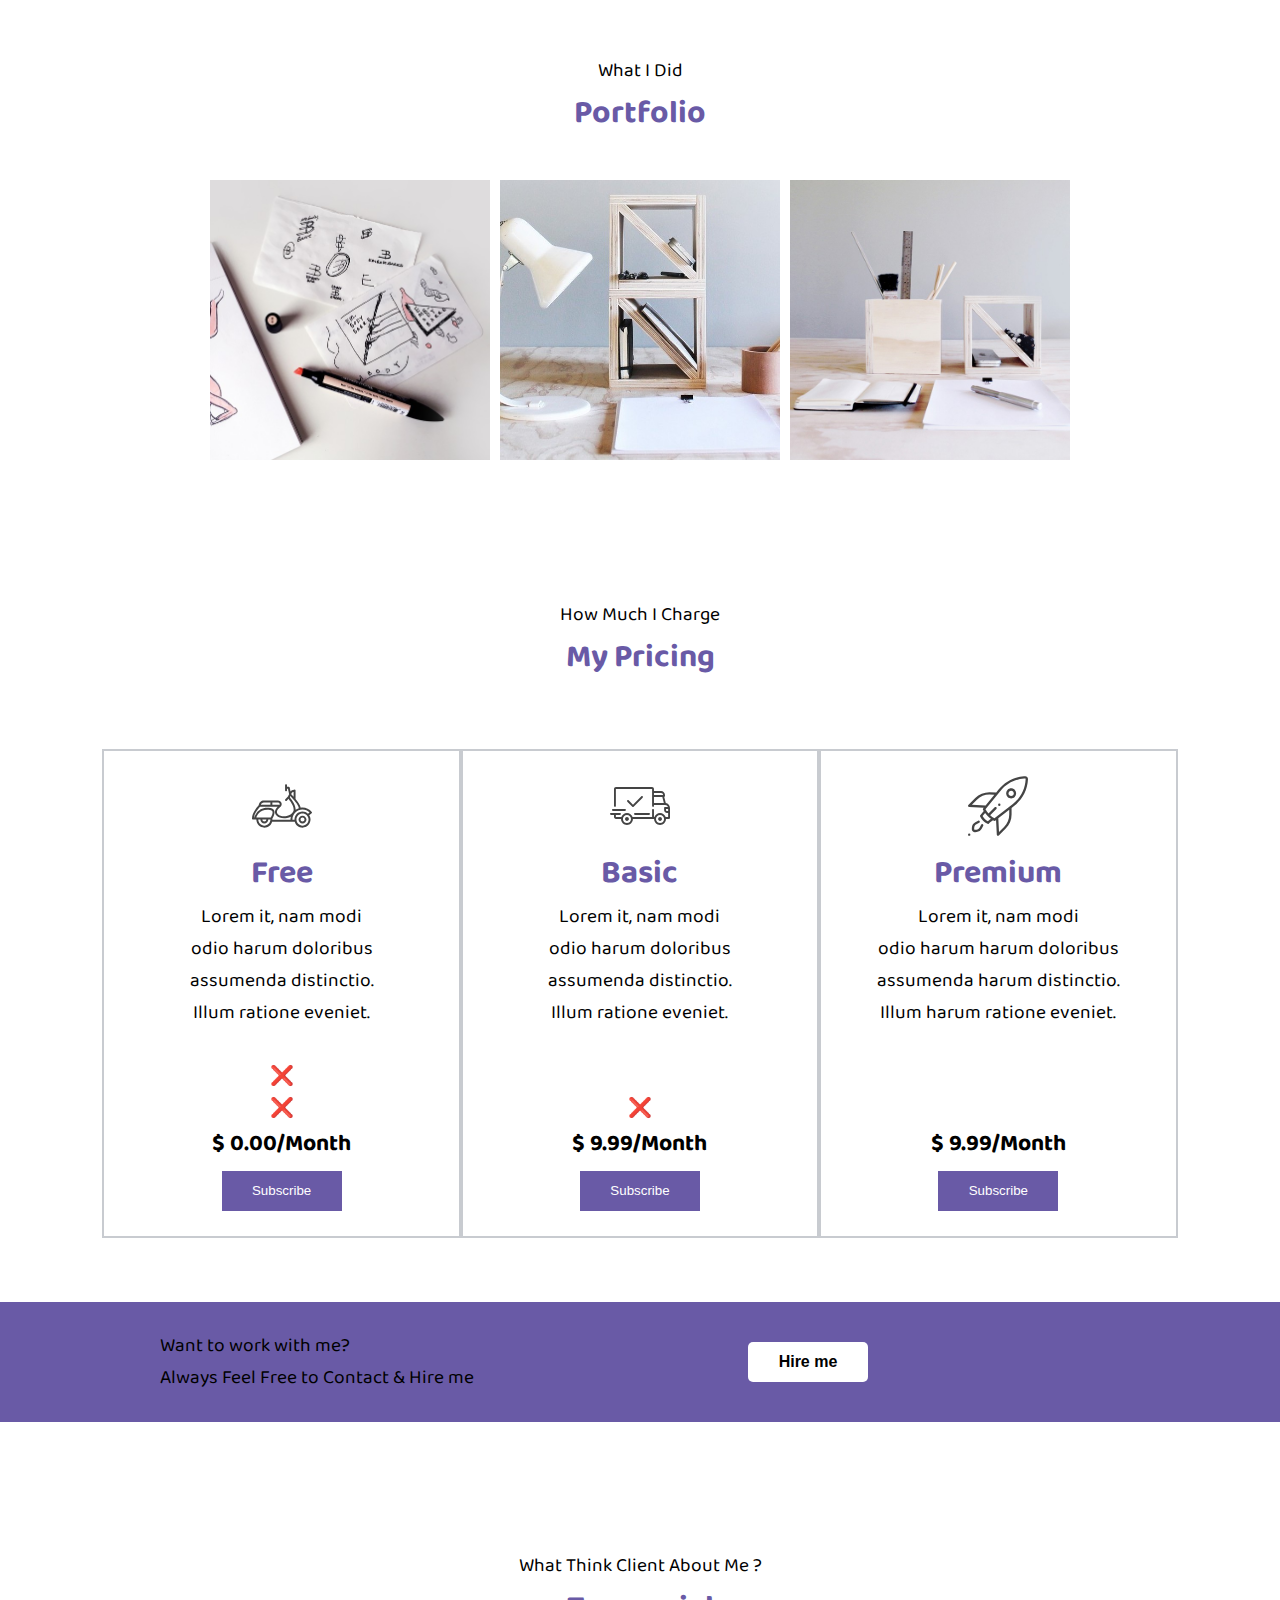
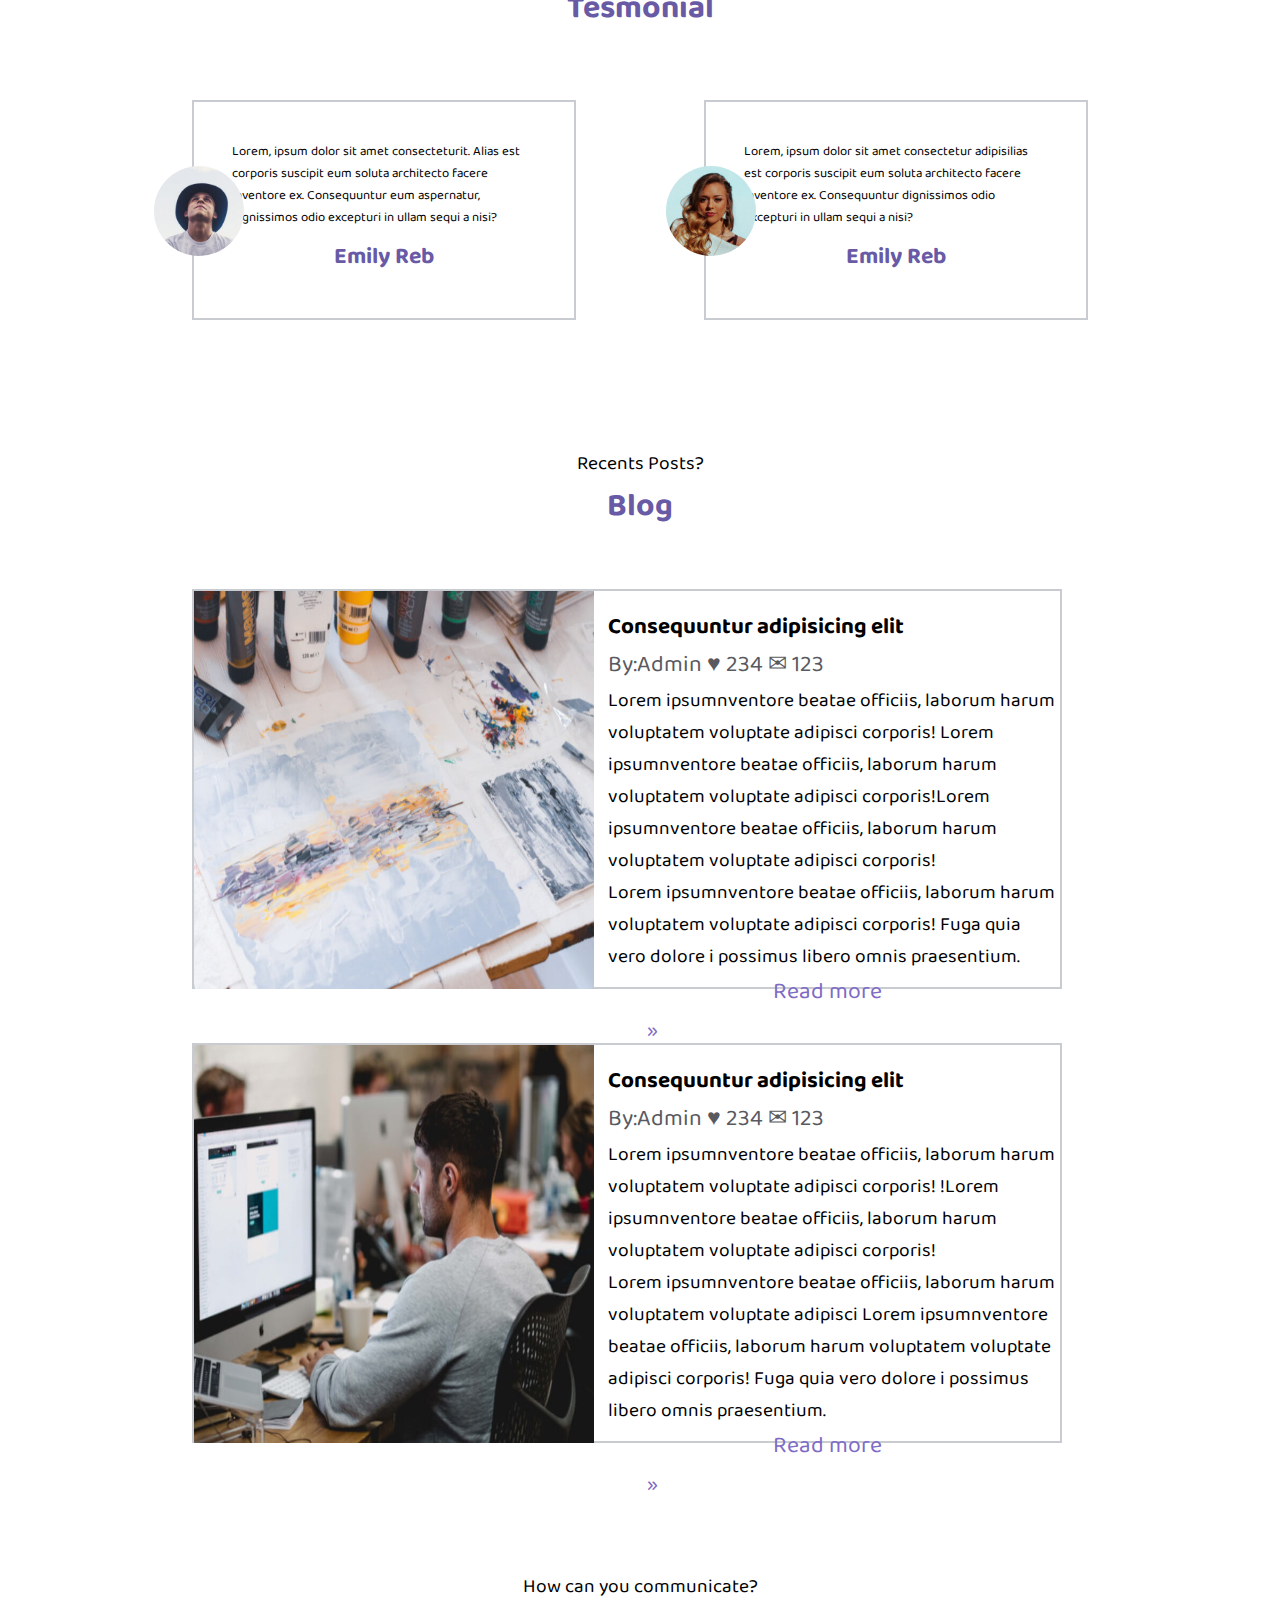
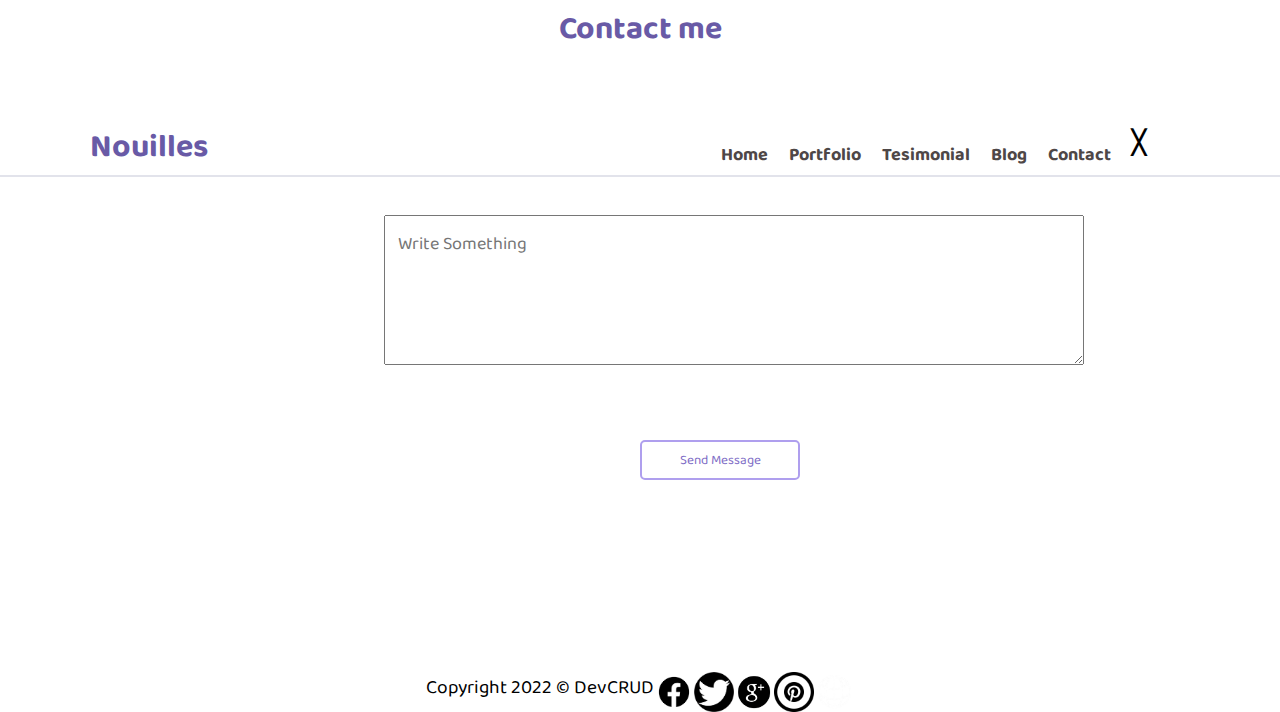
==== commit 94d240fa: "fichier icones" ====
--- a/index.html
+++ b/index.html
@@ -254,21 +254,25 @@
         <div class="sub"><input type="button" value="Send Message" id="bouton4" /></div>
 
     </footer>
-    <div class="copy">
-        <div class="copyright"> Copyright 2022 © DevCRUD</div>
+
+    <div class="last">
+
+
+        <div class="iconMedia">
+            <div class="copy">
+                <div class="copyright"> Copyright 2022 © DevCRUD</div>
+            </div>
+
+            <a href="#"><img src="./Nouilles/images/face-removebg-preview.png" alt=""></a>
+            <a href="#"><img src="./Nouilles/images/twitter-removebg-preview (1).png" alt=""></a>
+            <a href="#"><img src="./Nouilles/images/klipartz.com-removebg-preview.png" alt=""></a>
+            <a href="#"><img src="./Nouilles/images/iconmonstr-pinterest-5-240.png" alt=""></a>
+            <a href="#"><img src="./Nouilles/images/internet-removebg-preview.png" alt=""></a>
+        </div>
+
     </div>
-
-    <div class="iconMedia">
-
-        <a href="#"><img src="./Nouilles/images/face-removebg-preview.png" alt=""></a>
-        <a href="#"><img src="./Nouilles/images/twitter-removebg-preview (1).png" alt=""></a>
-        <a href="#"><img src="./Nouilles/images/klipartz.com-removebg-preview.png" alt=""></a>
-        <a href="#"><img src="./Nouilles/images/iconmonstr-pinterest-5-240.png" alt=""></a>
-        <a href="#"><img src="./Nouilles/images/internet-removebg-preview.png" alt=""></a>
     </div>
 
-    </div>
-
 </body>
 
 </html>--- a/public/css/style.css
+++ b/public/css/style.css
@@ -554,4 +554,26 @@
   background-color: white;
   font-family: "Baloo Da 2";
   margin-top: 5%;
-}
+  margin-bottom: 5%;
+}
+
+.last {
+  display: flex;
+  justify-content: space-around;
+  width: 100%;
+  margin-top: 10%;
+}
+.iconMedia {
+  display: flex;
+  justify-content: center;
+  & .copy {
+    display: flex;
+    justify-content: flex-start;
+  }
+  & img {
+    display: flex;
+    justify-content: space-between;
+    width: 40px;
+    height: 40px;
+  }
+}
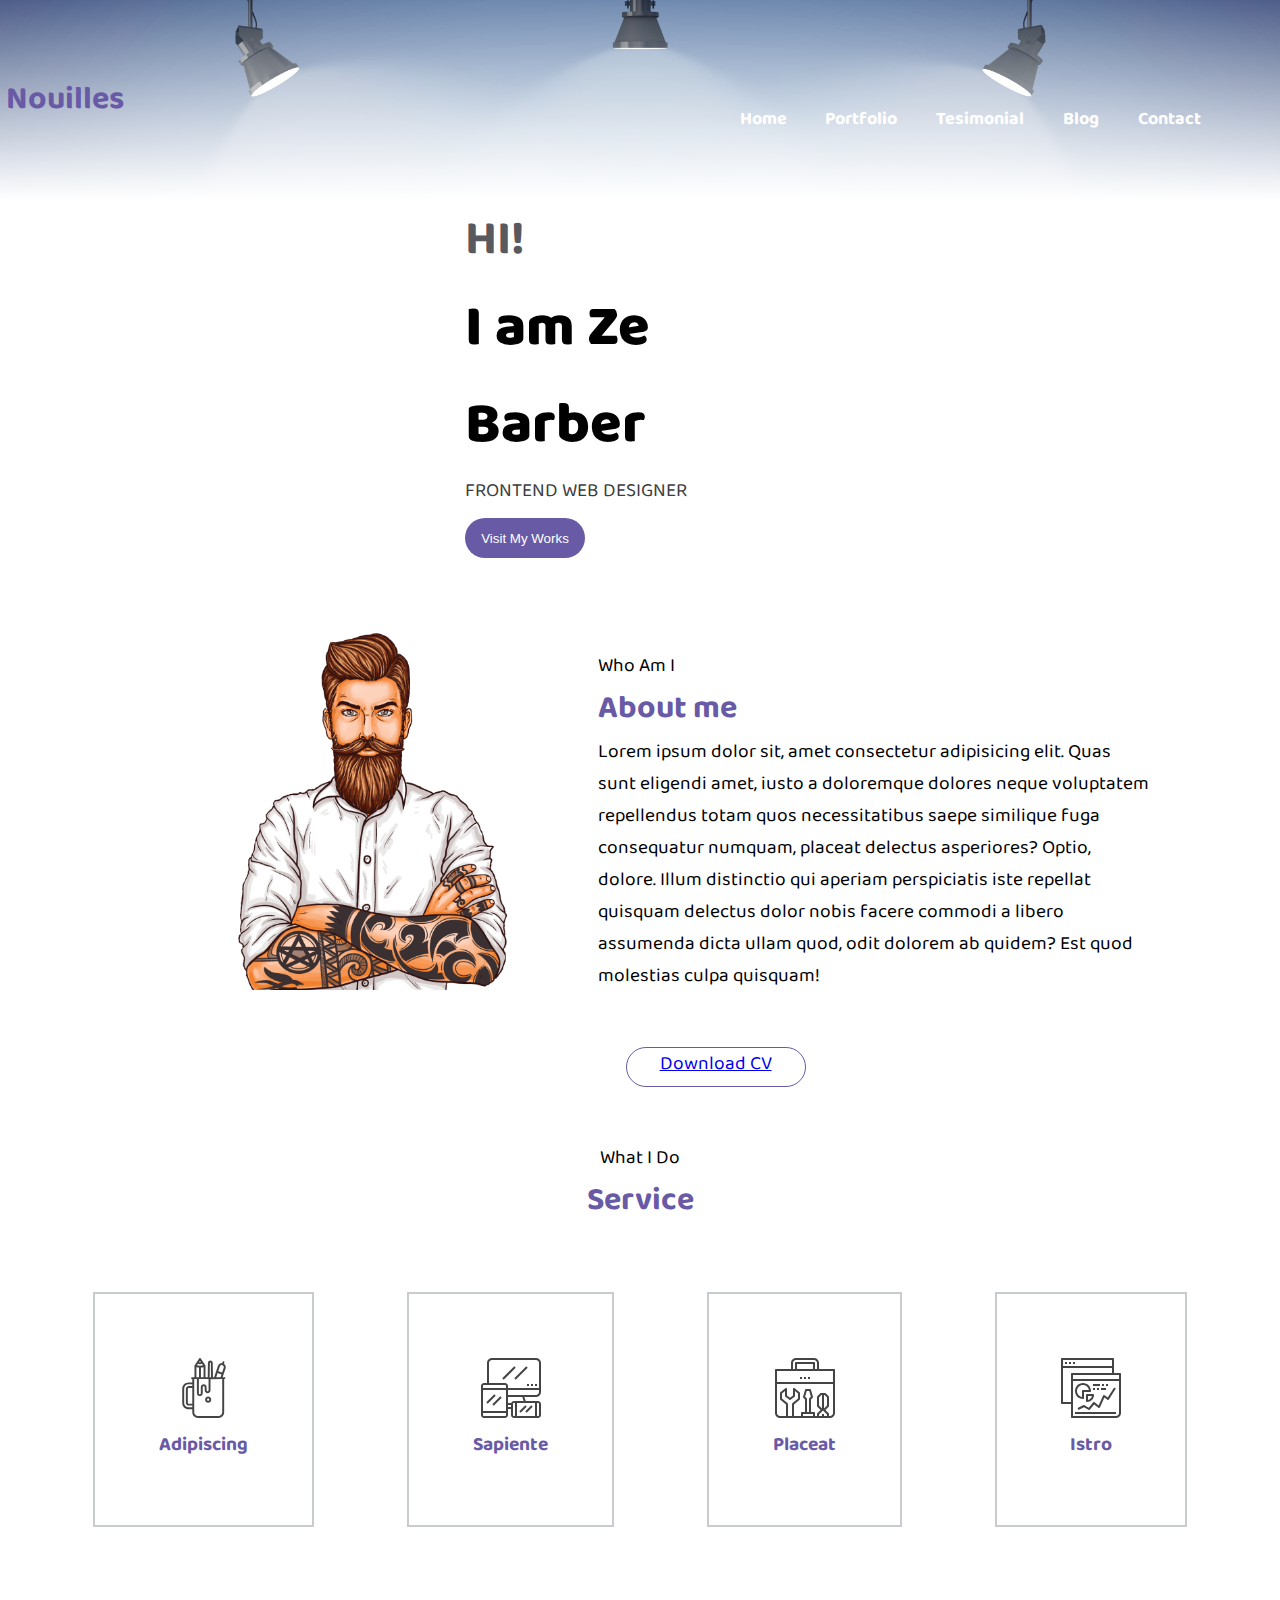
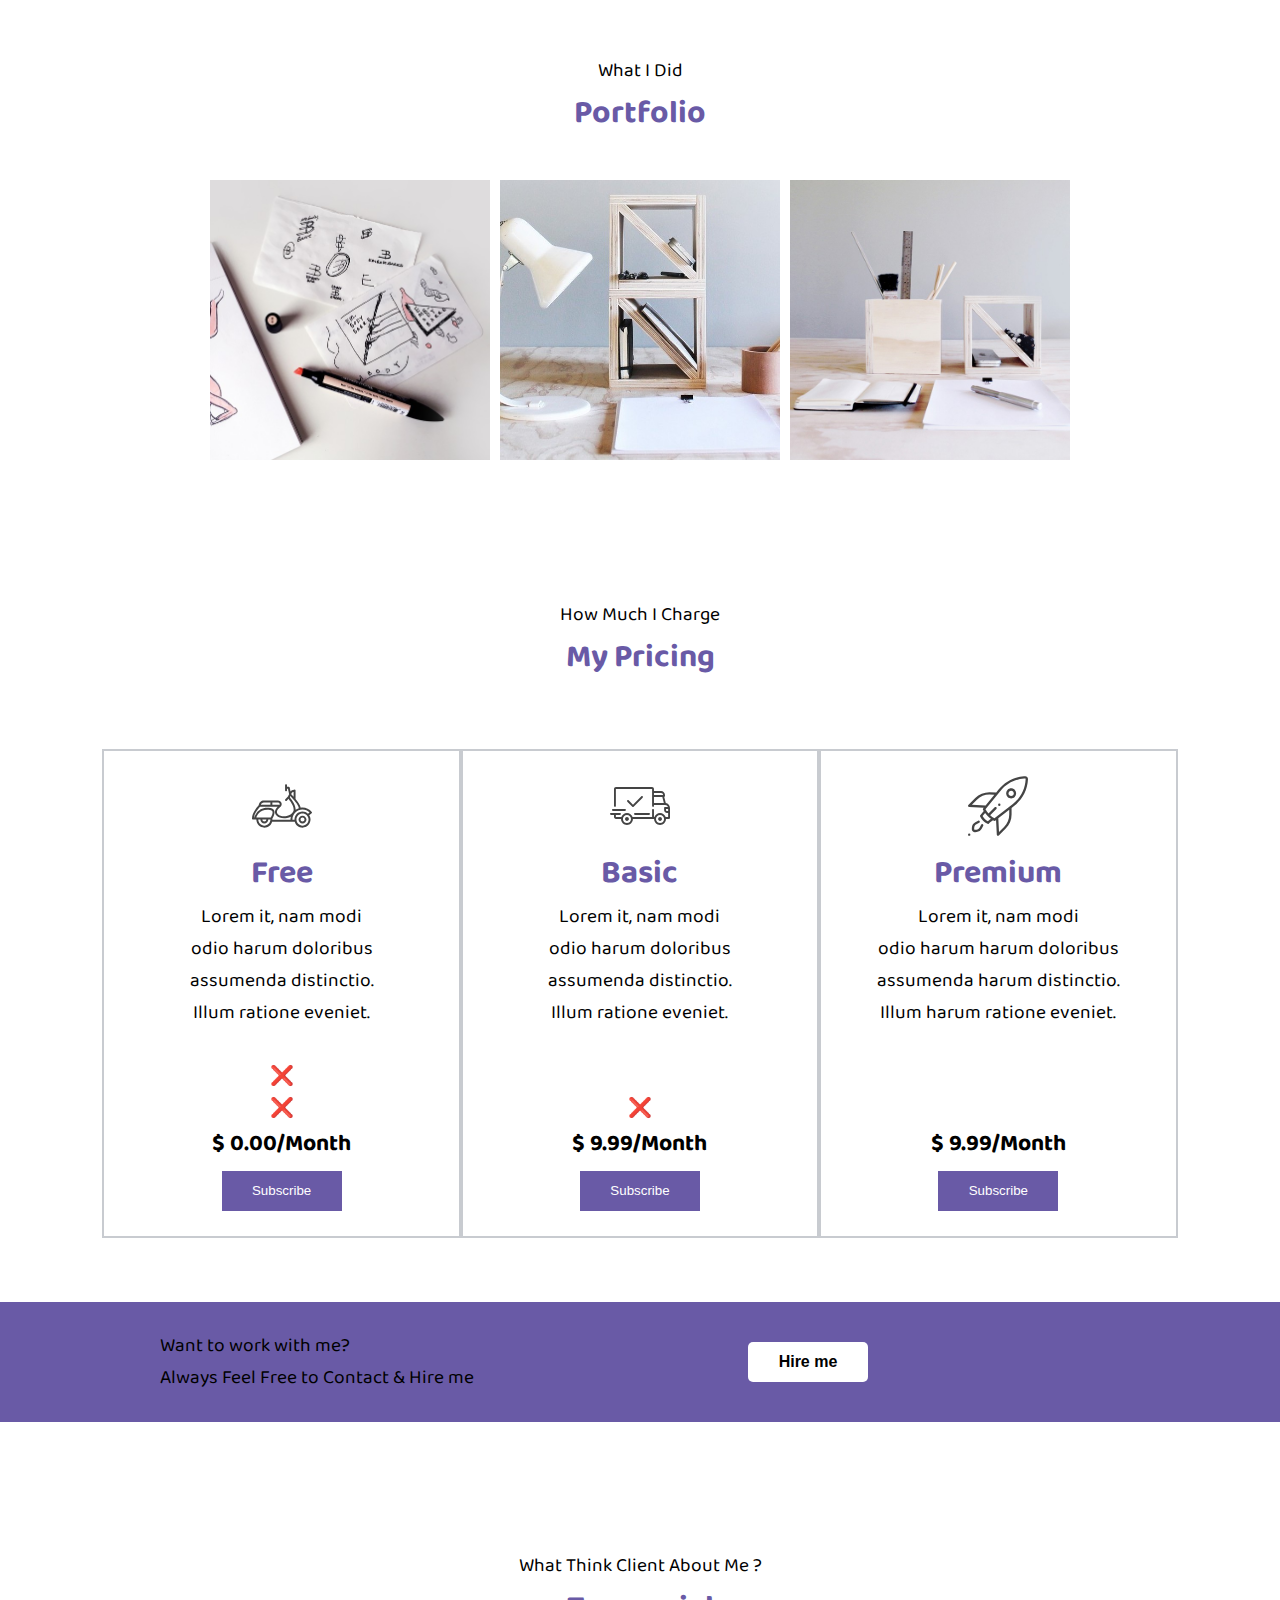
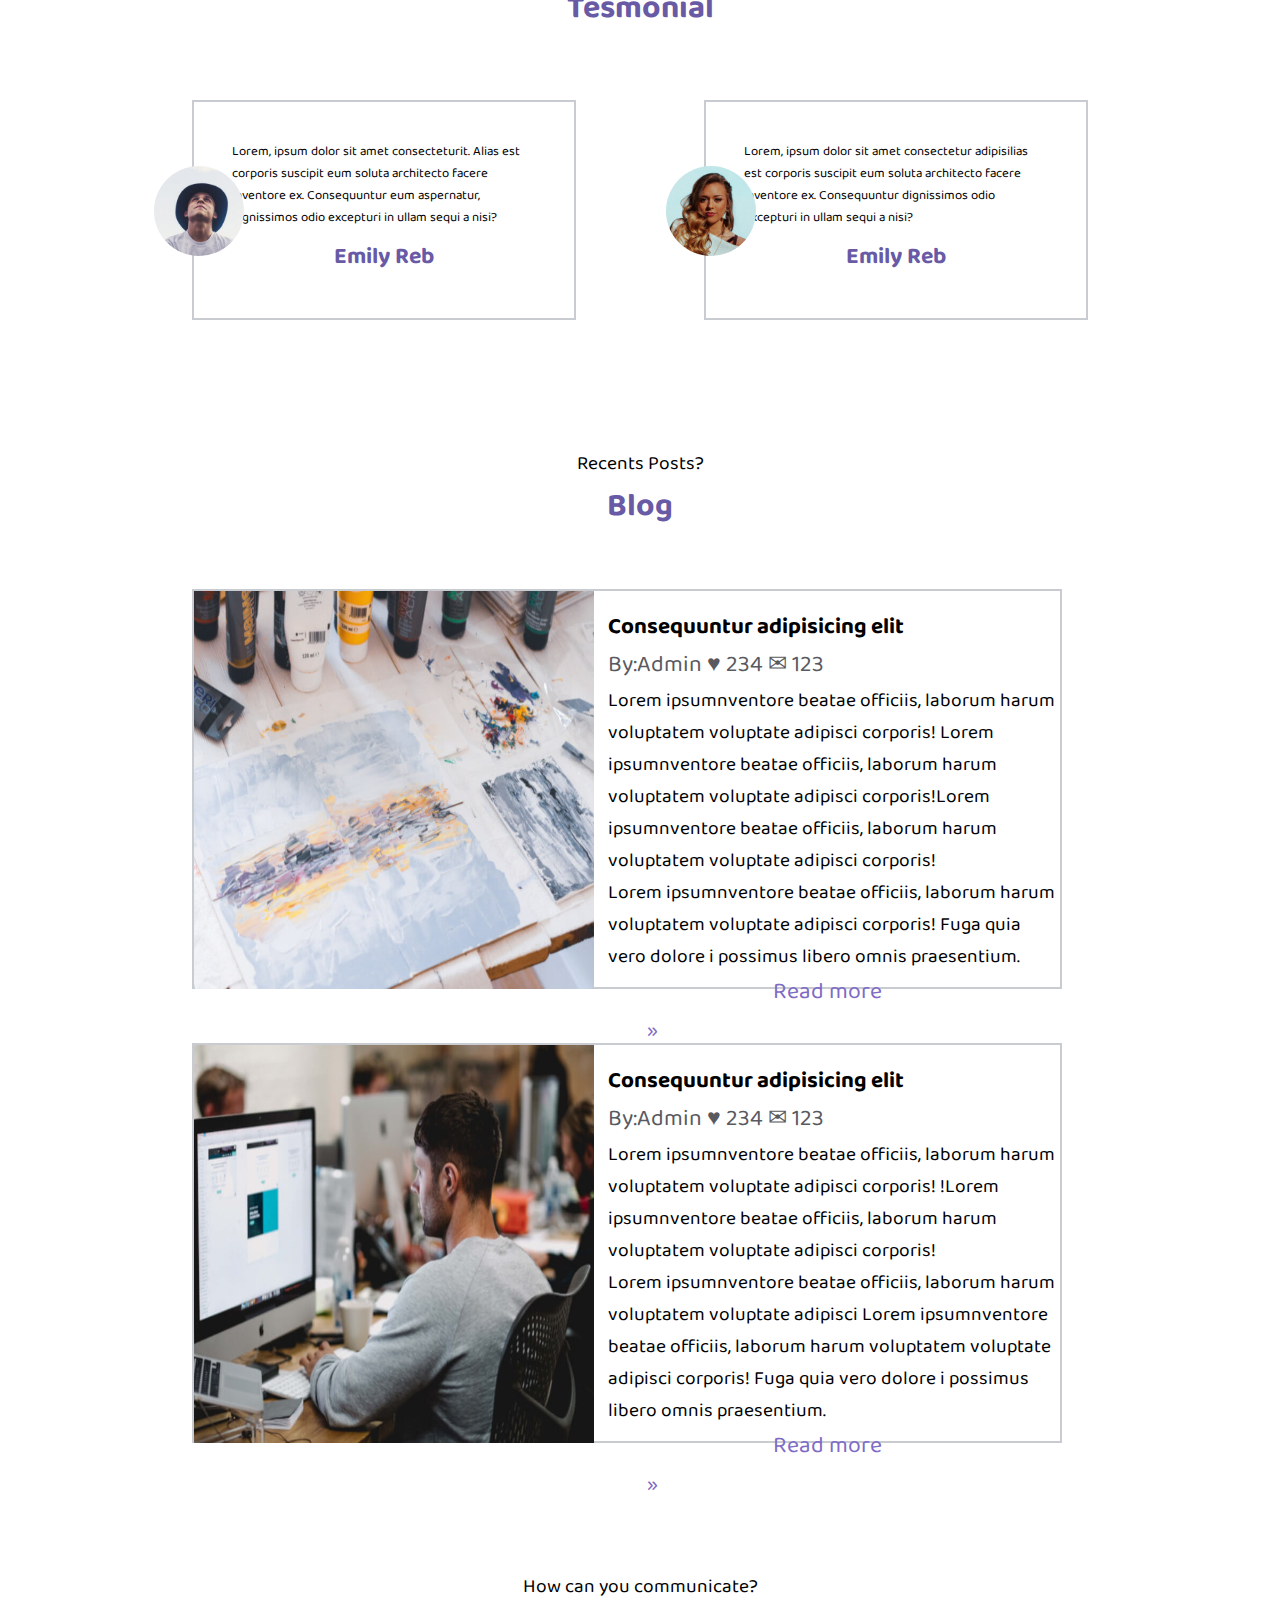
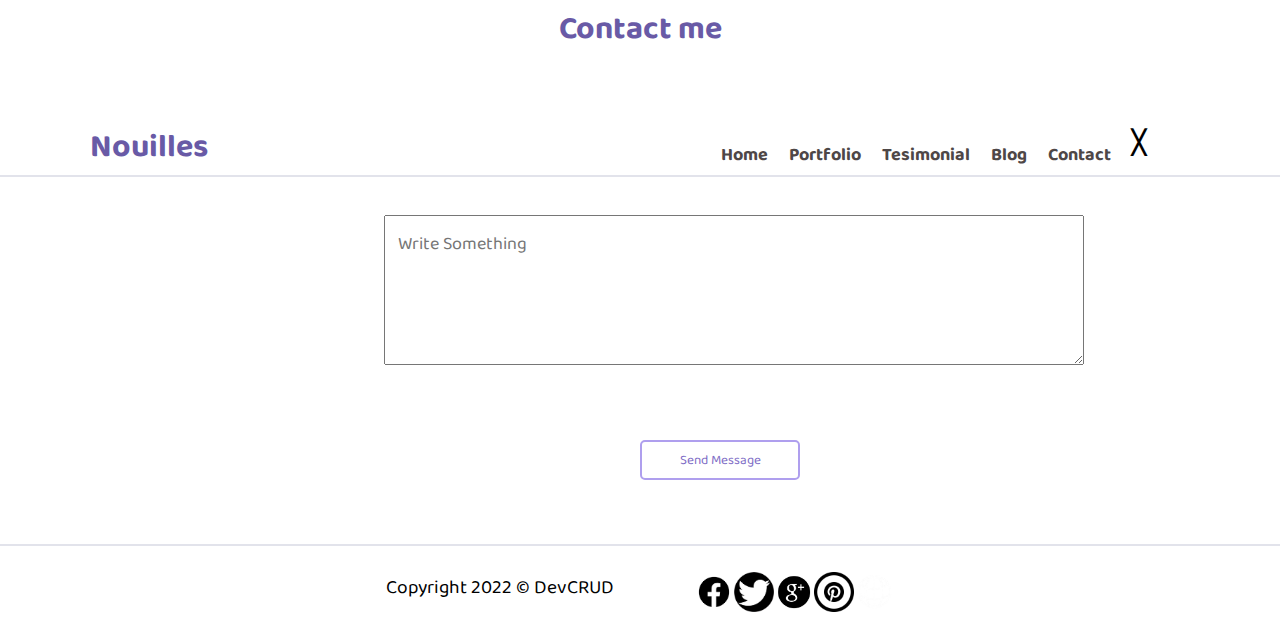
==== commit 1995e4f3: "chaud" ====
--- a/index.html
+++ b/index.html
@@ -72,7 +72,9 @@
                     <div class="carre">
                         <a href="#"><img src="./Nouilles/images/pencil-case.svg" alt="pencil case"></a>
                     </div>
+                    <!-- <div class="layer"></div> -->
                     <p>Adipiscing</p>
+                    <!-- <span>Lorem ipsum dol fugiat eveniet ullam ut quo. doloremque hic obcaecati accusantium?</span> -->
                 </div>
                 <div class="sapin">
                     <div>
@@ -101,10 +103,15 @@
                 <p class="service">Portfolio</p>
             </div>
             <div class="imagesP">
-                <div><img src="./Nouilles/images/folio-1.jpg" alt=""></div>
-                <div><img src="./Nouilles/images/folio-2.jpg" alt=""></div>
-                <div><img src="./Nouilles/images/folio-3.jpg" alt=""></div>
-            </div>
+                <div class="im1"><img src="./Nouilles/images/folio-1.jpg" alt=""></div>
+                <div class="im1"><img src="./Nouilles/images/folio-2.jpg" alt=""></div>
+                <div class="im1"><img src="./Nouilles/images/folio-3.jpg" alt=""></div>
+                <!-- <div class="anim">
+                    <p>Web Designing</p>
+                    <p>Category: Web Templates</p>
+                </div> -->
+            </div>
+
         </section>
 
         <section class="apresBan3">
--- a/public/css/style.css
+++ b/public/css/style.css
@@ -12,7 +12,7 @@
   height: 100%;
   font-family: "Baloo Da 2";
   font-size: larger;
-  /* overflow-x: hidden; */
+  overflow-x: hidden;
 }
 
 /* Barre de navigation */
@@ -561,14 +561,18 @@
   display: flex;
   justify-content: space-around;
   width: 100%;
-  margin-top: 10%;
+  margin-bottom: 2%;
+  border-top: 2px solid rgb(226, 227, 235);
 }
 .iconMedia {
   display: flex;
   justify-content: center;
+  margin-top: 2%;
+  width: 80%;
   & .copy {
     display: flex;
     justify-content: flex-start;
+    width: 30%;
   }
   & img {
     display: flex;
@@ -577,3 +581,54 @@
     height: 40px;
   }
 }
+
+/* animations */
+
+/* .imagesP img {
+  opacity: 1;
+  transition: all: 0.3s ease-in-out;
+  transition: 0.3s ease-in-out;
+}
+.imagesP :hover img {
+  opacity: 0.5;
+}
+/* .images { */
+/* position: relative;
+  overflow: hidden;
+  margin-bottom: 5%;
+  margin-top: 5%;
+} */
+
+/* .imagesP ::before {
+  content: "";
+  background-color: rgba(202, 207, 211, 0.534);
+  position: absolute;
+  bottom: 0;
+  left: 0;
+  height: 0;
+  width: 100%;
+  transition: 1s;
+}
+
+.imagesP :hover::before {
+  height: 100%;
+} */
+
+/* .imagesP {
+  position: relative;
+  overflow: hidden;
+}
+
+.im {
+  width: 100%;
+}
+
+.anim {
+  position: absolute;
+  top: 0;
+  left: 0;
+  width: 100%;
+  height: 100%;
+  background: rgb(181, 182, 191);
+  position: 0.5s;
+} */
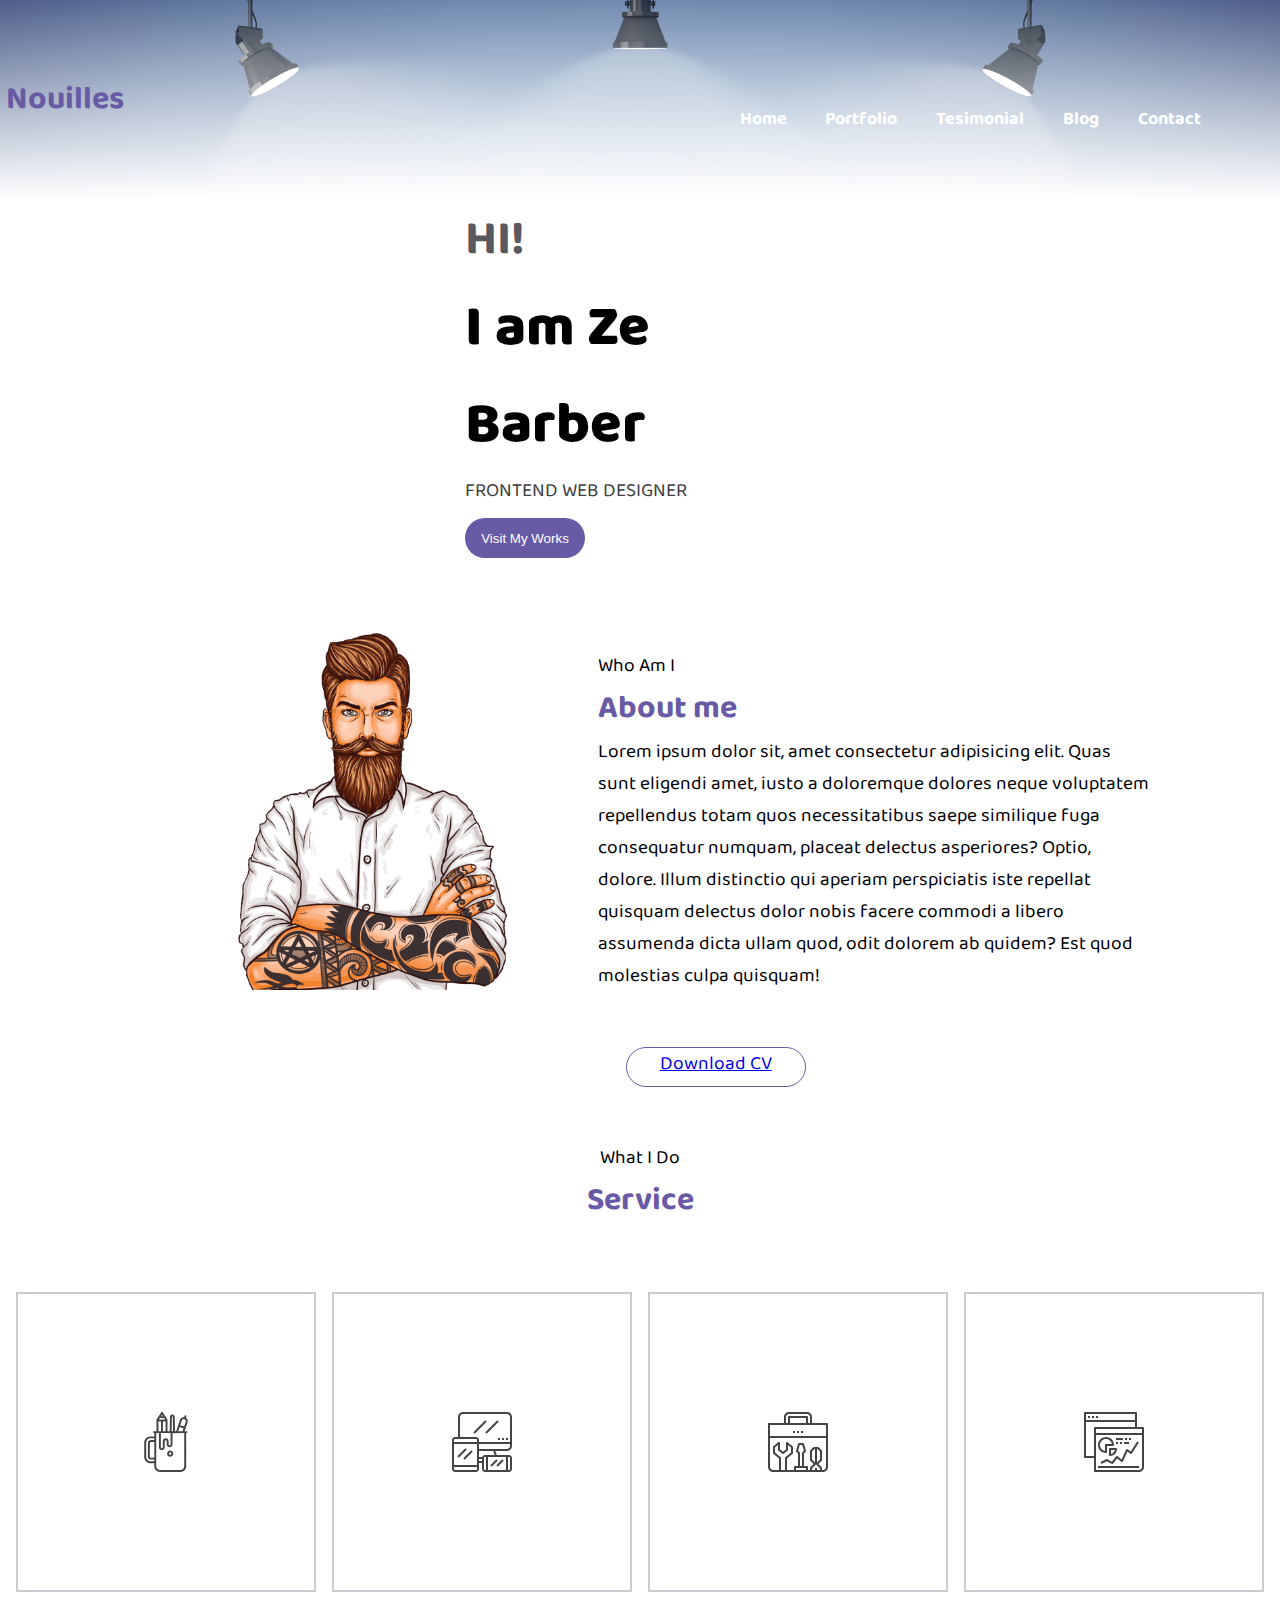
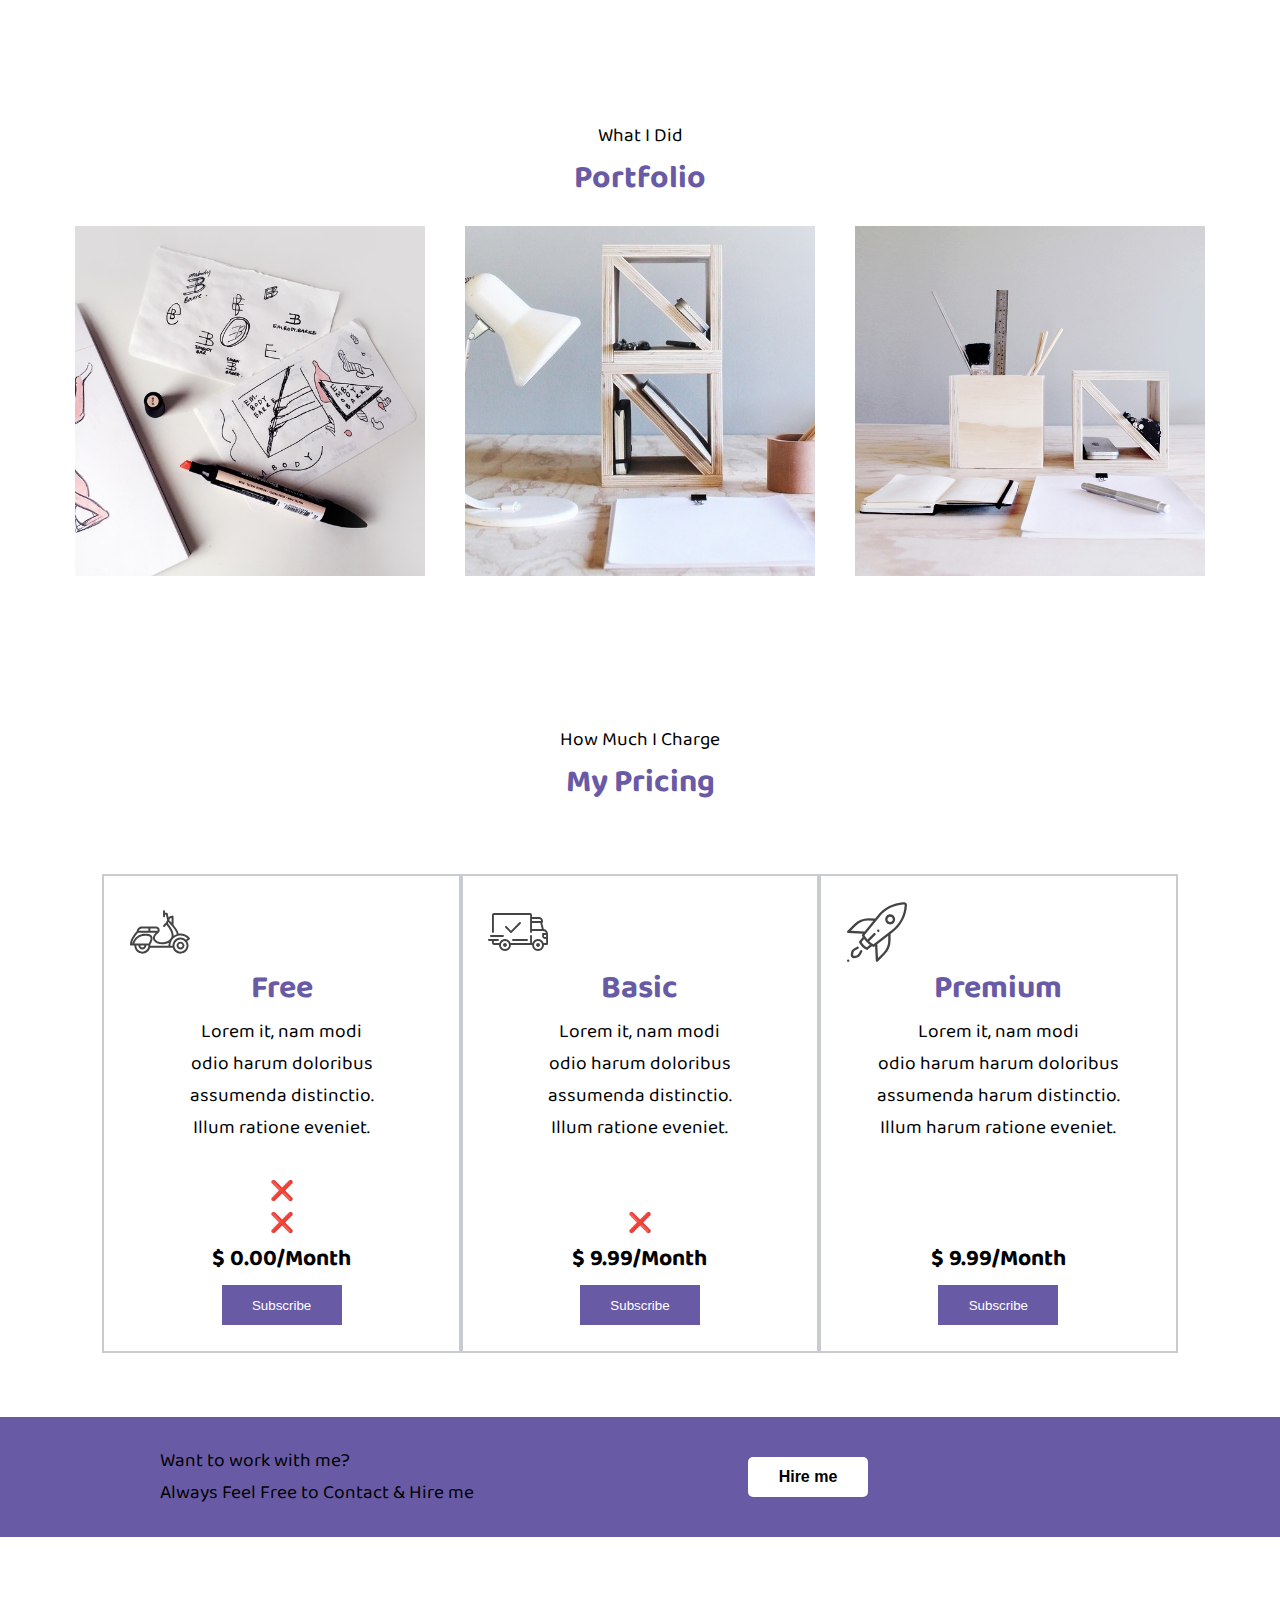
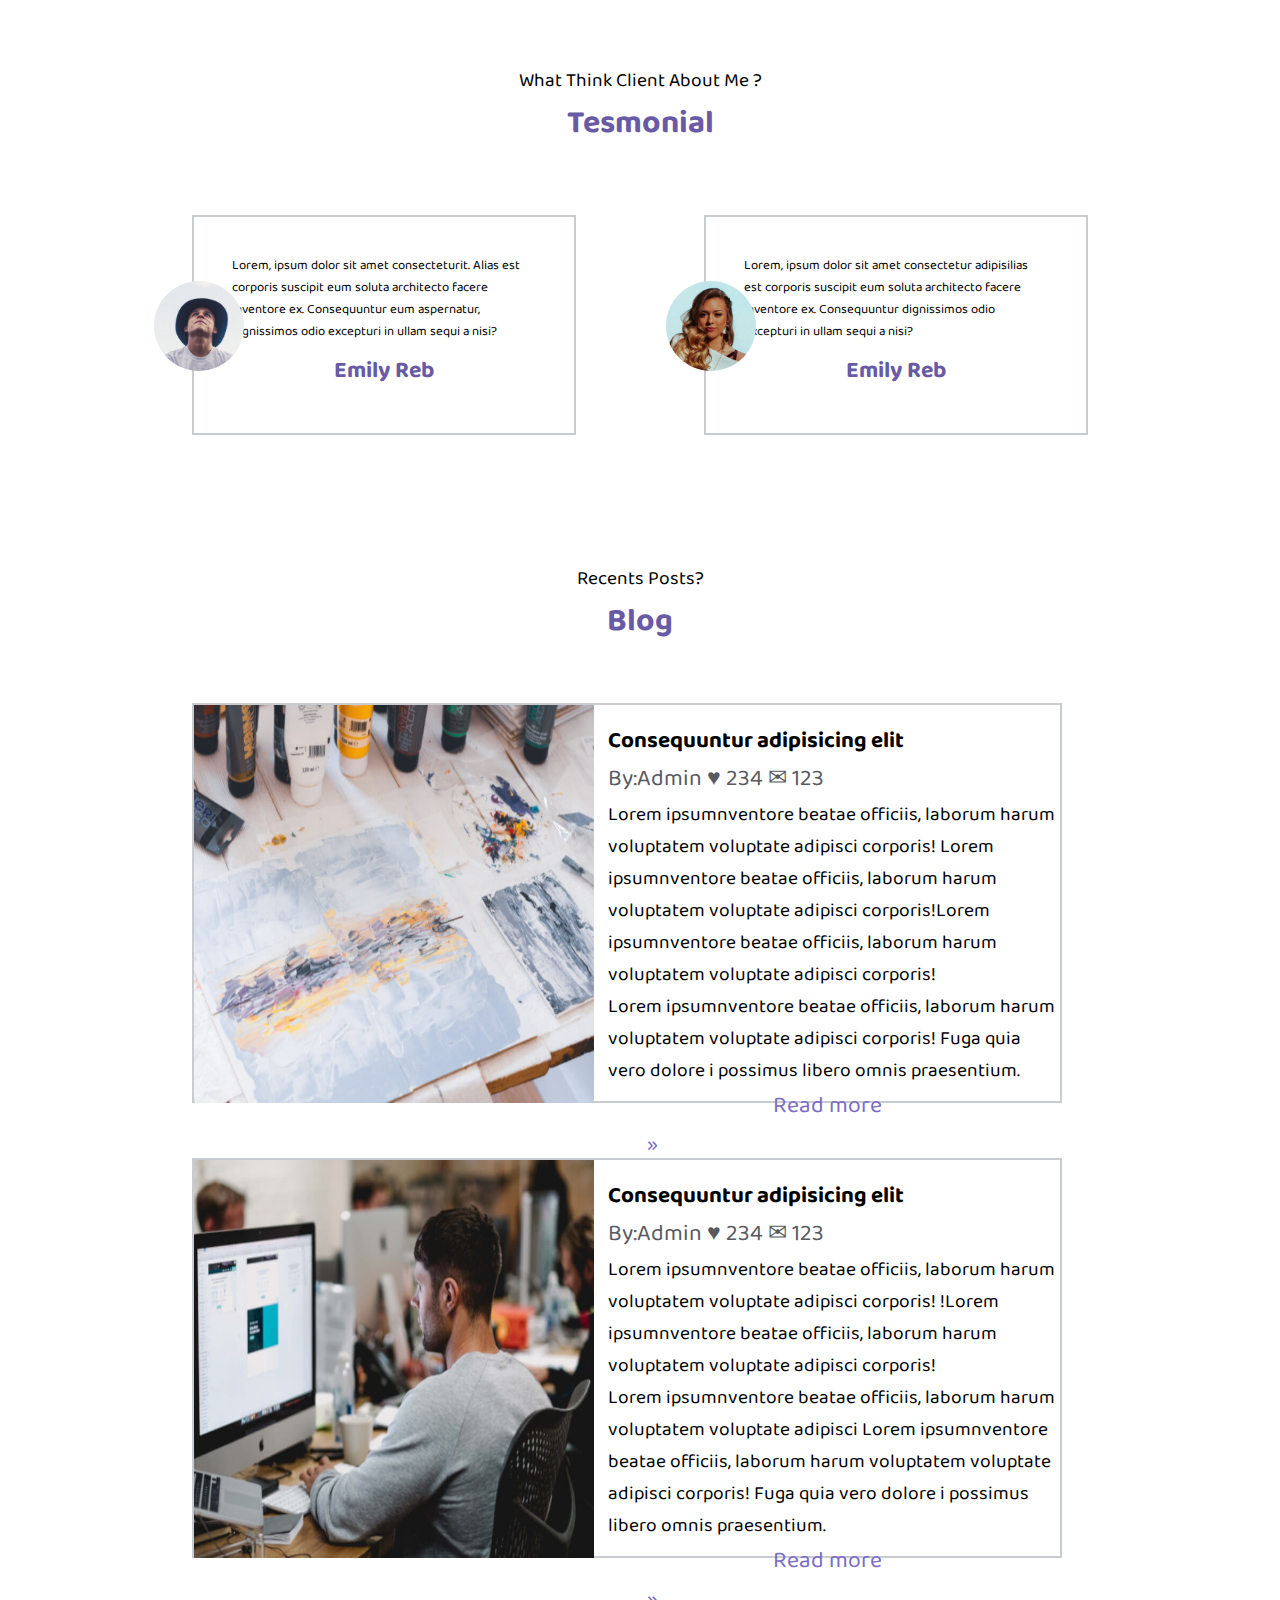
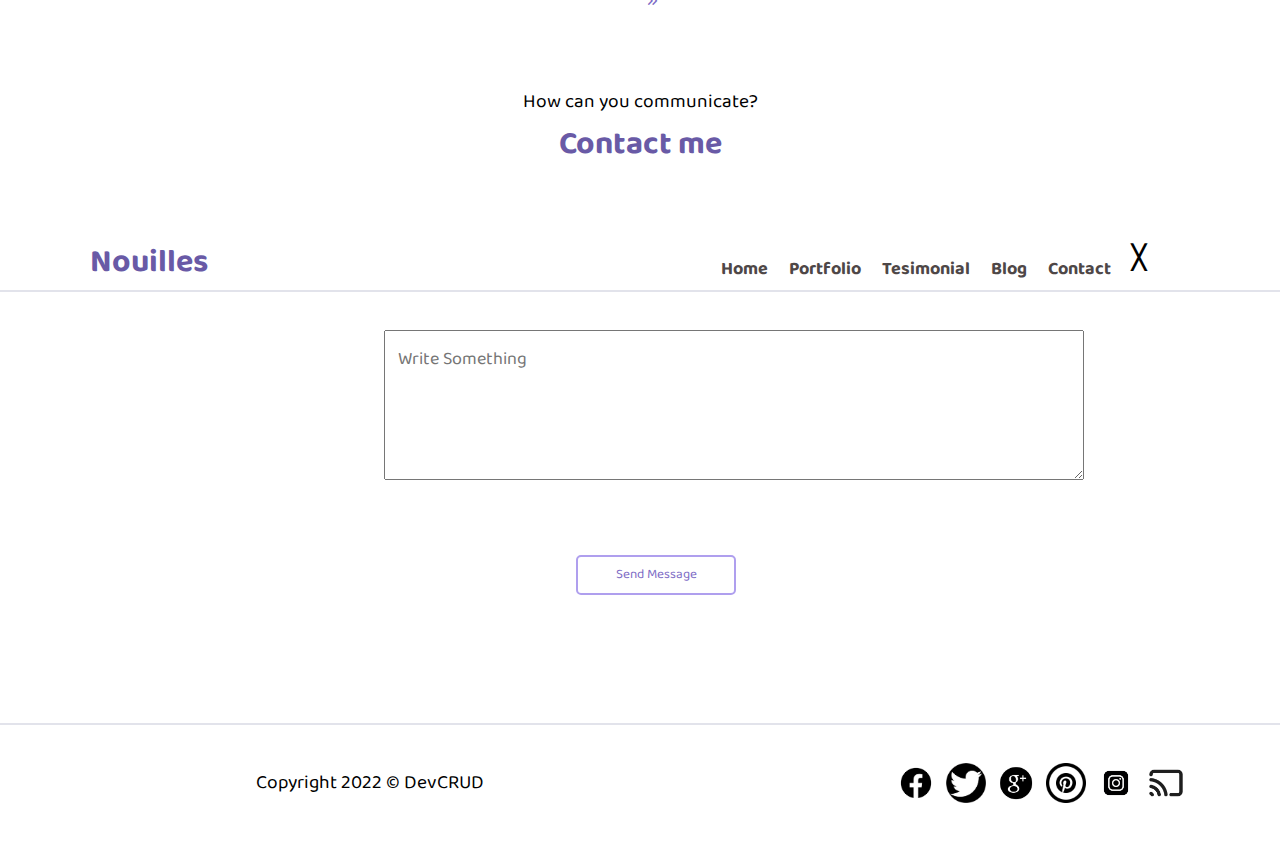
==== commit c20ec5d4: "fin" ====
--- a/index.html
+++ b/index.html
@@ -16,7 +16,7 @@
             <div>
                 <p class=" logo"> Nouilles</p>
             </div>
-            <div class="navbar">
+            <div class="navbar" id="navBar">
                 <a href="#home">Home</a>
                 <a href="#about">Portfolio</a>
                 <a href="#services">Tesimonial</a>
@@ -25,7 +25,11 @@
             </div>
         </nav>
     </header>
-
+    <!-- <script>function toggleIcon() {
+            document.getElementById(navbar)
+                .classList.toggle('open')
+        }
+    </script> -->
     <section>
         <div class="entete">
             <div class="ban">
@@ -69,30 +73,44 @@
 
             <div class="flex">
                 <div class="sapin">
-                    <div class="carre">
+                    <div>
                         <a href="#"><img src="./Nouilles/images/pencil-case.svg" alt="pencil case"></a>
                     </div>
-                    <!-- <div class="layer"></div> -->
-                    <p>Adipiscing</p>
-                    <!-- <span>Lorem ipsum dol fugiat eveniet ullam ut quo. doloremque hic obcaecati accusantium?</span> -->
+                    <div class="layer">
+                        <p>Adipiscing</p>
+                        <p class="voir">Lorem ipsum dol fugiat eveniet ullam ut quo. doloremque hic obcaecati
+                            accusantium?</p>
+                    </div>
                 </div>
                 <div class="sapin">
                     <div>
                         <a href="#"><img src="./Nouilles/images/responsive.svg" alt="pencil case"></a>
                     </div>
-                    <p>Sapiente</p>
+                    <div class="layer">
+                        <p>Sapiente</p>
+                        <p class="voir">Lorem ipsum dol fugiat eveniet ullam ut quo. doloremque hic obcaecati
+                            accusantium?</p>
+                    </div>
                 </div>
                 <div class="sapin">
                     <div>
                         <a href="#"><img src="./Nouilles/images/toolbox.svg" alt="pencil case"></a>
                     </div>
-                    <p>Placeat</p>
+                    <div class="layer">
+                        <p>Placeat</p>
+                        <p class="voir">Lorem ipsum dol fugiat eveniet ullam ut quo. doloremque hic obcaecati
+                            accusantium?</p>
+                    </div>
                 </div>
                 <div class="sapin">
                     <div>
                         <a href="#"><img src="./Nouilles/images/analytics.svg" alt="pencil case"></a>
                     </div>
-                    <p>Istro</p>
+                    <div class="layer">
+                        <p>Istro</p>
+                        <p class="voir">Lorem ipsum dol fugiat eveniet ullam ut quo. doloremque hic obcaecati
+                            accusantium?</p>
+                    </div>
                 </div>
             </div>
         </section>
@@ -102,17 +120,59 @@
                 <p>What I Did</p>
                 <p class="service">Portfolio</p>
             </div>
-            <div class="imagesP">
-                <div class="im1"><img src="./Nouilles/images/folio-1.jpg" alt=""></div>
-                <div class="im1"><img src="./Nouilles/images/folio-2.jpg" alt=""></div>
-                <div class="im1"><img src="./Nouilles/images/folio-3.jpg" alt=""></div>
-                <!-- <div class="anim">
-                    <p>Web Designing</p>
-                    <p>Category: Web Templates</p>
-                </div> -->
-            </div>
-
-        </section>
+
+
+            <div class="center">
+                <div class="box">
+                    <img src="./Nouilles/images/folio-1.jpg" alt="" id="picture">
+                    <div class="content">
+                        <h4>Web Designing</h4>
+                        <p>Category:Web Templates</p>
+                    </div>
+                </div>
+
+                <div class="box">
+                    <img src="./Nouilles/images/folio-2.jpg" alt="" id="picture">
+                    <div class="content">
+                        <h4>Web Designing</h4>
+                        <p>Category:Web Templates</p>
+                    </div>
+                </div>
+
+                <div class="box">
+                    <img src="./Nouilles/images/folio-3.jpg" alt="" id="picture">
+                    <div class="content">
+                        <h4>Web Designing</h4>
+                        <p>Category:Web Templates</p>
+                    </div>
+                </div>
+            </div>
+        </section>
+
+
+        <!-- <div class="imgPortfolio">
+            <img src="./Nouilles/images/folio-1.jpg" alt="">
+            <div class="overlay">
+                <div class="txtBleu">Web Designing</div>
+                <div>Categoty : Web Templates</div>
+            </div>
+        </div>
+        <div class="imgPortfolio">
+            <img src="./Nouilles/images/folio-2.jpg" alt="">
+            <div class="overlay">
+                <div class="txtBleu">Web Designing</div>
+                <div>Categoty : Web Templates</div>
+            </div>
+        </div>
+        <div class="imgPortfolio">
+            <img src="./Nouilles/images/folio-3.jpg" alt="">
+            <div class="overlay">
+                <div class="txtBleu">Web Designing</div>
+                <div>Categoty : Web Templates</div>
+            </div>
+        </div> -->
+
+
 
         <section class="apresBan3">
             <div class="pricing">
@@ -263,23 +323,18 @@
     </footer>
 
     <div class="last">
-
-
-        <div class="iconMedia">
-            <div class="copy">
-                <div class="copyright"> Copyright 2022 © DevCRUD</div>
-            </div>
-
+        <div class="copyright"> Copyright 2022 © DevCRUD</div>
+        <div class="copy">
             <a href="#"><img src="./Nouilles/images/face-removebg-preview.png" alt=""></a>
             <a href="#"><img src="./Nouilles/images/twitter-removebg-preview (1).png" alt=""></a>
             <a href="#"><img src="./Nouilles/images/klipartz.com-removebg-preview.png" alt=""></a>
             <a href="#"><img src="./Nouilles/images/iconmonstr-pinterest-5-240.png" alt=""></a>
-            <a href="#"><img src="./Nouilles/images/internet-removebg-preview.png" alt=""></a>
-        </div>
-
+            <a href="#"><img src="./Nouilles/images/vecteezy_instagram-logo-png-instagram-icon-transparent_18930692.png"
+                    alt=""></a>
+            <a href="#"><img src="./Nouilles/images/vecteezy_cast-flat-color-outline-icon_19858431.png" alt=""></a>
+
+        </div>
     </div>
-    </div>
-
 </body>
 
 </html>--- a/public/css/style.css
+++ b/public/css/style.css
@@ -128,7 +128,7 @@
 }
 
 .pic img {
-  width: 40%;
+  width: 30%;
   display: flex;
   justify-content: center;
   align-items: flex-start;
@@ -264,6 +264,7 @@
   font-weight: bolder;
   color: black;
 }
+
 .moto {
   display: flex;
   justify-content: center;
@@ -271,6 +272,7 @@
   width: 28%;
   border: 2px solid rgb(200, 203, 208);
   padding: 2%;
+
   & img {
     height: 60px;
     width: 60px;
@@ -284,11 +286,13 @@
   width: 28%;
   border: 2px solid rgb(200, 203, 208);
   padding: 2%;
+
   & img {
     height: 60px;
     width: 60px;
   }
 }
+
 .fusee {
   display: flex;
   justify-content: center;
@@ -296,6 +300,7 @@
   width: 28%;
   border: 2px solid rgb(200, 203, 208);
   padding: 2%;
+
   & img {
     height: 60px;
     width: 60px;
@@ -310,6 +315,7 @@
   color: white;
   margin-top: 2%;
 }
+
 /* banniere hire me */
 
 .hire {
@@ -327,6 +333,7 @@
   display: block;
   justify-content: center;
   width: 50%;
+
   & p {
     color: black;
     margin-left: 25%;
@@ -385,6 +392,7 @@
   width: 30%;
   text-align: start;
   padding: 3%;
+
   & p {
     font-size: small;
     text-align: left;
@@ -434,6 +442,7 @@
   align-content: center;
   margin-left: 15%;
 }
+
 .cadre {
   display: flex;
   /* justify-content: center; */
@@ -446,6 +455,7 @@
   display: block;
   justify-content: left;
   margin-top: 2%;
+
   span {
     color: rgb(89, 90, 96);
     font-weight: lighter;
@@ -456,6 +466,7 @@
   display: block;
   justify-content: left;
   margin-top: 2%;
+
   span {
     color: rgb(89, 90, 96);
     font-weight: lighter;
@@ -547,7 +558,7 @@
 #bouton4 {
   height: 40px;
   width: 160px;
-  margin-left: 50%;
+  margin-left: 45%;
   border-radius: 5px;
   border: 2px solid rgb(175, 159, 238);
   color: rgb(125, 107, 197);
@@ -559,76 +570,365 @@
 
 .last {
   display: flex;
-  justify-content: space-around;
-  width: 100%;
-  margin-bottom: 2%;
+  justify-content: center;
+  align-items: center;
+  align-content: center;
+  width: 100%;
+  margin-top: 5%;
   border-top: 2px solid rgb(226, 227, 235);
 }
-.iconMedia {
-  display: flex;
-  justify-content: center;
-  margin-top: 2%;
-  width: 80%;
-  & .copy {
-    display: flex;
-    justify-content: flex-start;
-    width: 30%;
-  }
-  & img {
-    display: flex;
-    justify-content: space-between;
-    width: 40px;
-    height: 40px;
-  }
-}
-
-/* animations */
-
-/* .imagesP img {
-  opacity: 1;
-  transition: all: 0.3s ease-in-out;
-  transition: 0.3s ease-in-out;
-}
-.imagesP :hover img {
-  opacity: 0.5;
-}
-/* .images { */
-/* position: relative;
+
+.copy {
+  display: flex;
+  /* justify-content: space-evenly; */
+  width: 10%;
+  margin-top: 3%;
+  margin-bottom: 3%;
+  gap: 10px;
+}
+.copyright {
+  width: 50%;
+  display: flex;
+  justify-content: flex-start;
+}
+& img {
+  display: flex;
+  justify-content: space-evenly;
+  width: 40px;
+  height: 40px;
+}
+
+/* 
+.imagesP img {
+  width: 100%;
+  height: 100%;
+  object-fit: cover;
+  display: block;
+}
+
+.imgagesP .overlay {
+  position: absolute;
+  top: 50%;
+  left: 50%;
+  width: 0;
+  height: 0;
+  background: rgba(251, 250, 250, 0.8);
+  transform: translate(-50%, -50%);
+  transition: 0.2s;
+  z-index: -1;
+  display: flex;
+  align-items: center;
+  flex-direction: column;
+  justify-content: center;
+}
+.anim {
+  color: #685aa5;
+  font-family: "Baloo Da 2";
+  font-size: x-large;
+  margin-bottom: 5px;
+}
+
+/* Lorsque hover */
+/* .imagesP :hover .overlay {
+  top: 0;
+  left: 0;
+  width: 100%;
+  height: 100%;
+  transform: none;
+  z-index: 1;
+} */
+
+/* .imgPortfolio img {
+  width: 100%;
+  height: 100%;
+  object-fit: cover;
+  display: block;
+}
+
+.imgPortfolio .overlay {
+  position: absolute;
+  top: 50%;
+  left: 50%;
+  width: 0;
+  height: 0;
+  background: rgba(251, 250, 250, 0.8);
+  transform: translate(-50%, -50%);
+  transition: 0.2s;
+  z-index: -1;
+  display: flex;
+  align-items: center;
+  flex-direction: column;
+  justify-content: center;
+}
+.txtBleu {
+  color: #685aa5;
+  font-family: "arlonbold";
+  font-size: x-large;
+  margin-bottom: 5px;
+} */
+
+/* Lorsque hover */
+
+/* .imgPortfolio :hover .overlay {
+  top: 0;
+  left: 0;
+  width: 100%;
+  height: 100%;
+  transform: none;
+  z-index: 1;
+} */
+
+/* animation Nav Barre */
+/* 
+.navbar {
+  width: 60px;
+  height: 45px;
+  position: relative;
+  margin: 0 auto;
+}
+
+.navbar a {
+  width: 100%;
+  height: 9px;
+  border-radius: 9px;
+  background: rgb(105, 90, 166);
+  position: absolute;
+  transform: rotate(0deg);
+  transition: 0.25s ease-in-out;
+}
+
+a:nth-child(1) {
+  top: 0px;
+}
+
+a:nth-child(2),
+a:nth-child(3) {
+  top: 18px;
+}
+
+a:nth-child(4) {
+  top: 36px;
+}
+
+a:nth-child(4) {
+  top: 45px;
+}
+
+.navbar.open a:nth-child(1),
+.navbar.open a:nth-child(2) {
+  opacity: 0;
+  width: 0;
+}
+
+.navbar.open a:nth-child(2) {
+  transform: rotate(45deg);
+}
+
+.navbar.open a:nth-child(3) {
+  transform: rotate(-45deg);
+}
+
+.navbar.open a:nth-child(3) {
+  transform: rotate(-90deg);
+} */
+
+/* animation services */
+
+.sapin {
+  position: relative;
+  width: 300px;
+  height: 300px;
   overflow: hidden;
-  margin-bottom: 5%;
-  margin-top: 5%;
-} */
-
-/* .imagesP ::before {
-  content: "";
-  background-color: rgba(202, 207, 211, 0.534);
-  position: absolute;
-  bottom: 0;
-  left: 0;
-  height: 0;
-  width: 100%;
-  transition: 1s;
-}
-
-.imagesP :hover::before {
+  cursor: pointer;
+  transition: 0.6s;
+  .voir {
+    color: black;
+  }
+}
+.carre img {
+  width: 100%;
   height: 100%;
-} */
-
-/* .imagesP {
-  position: relative;
-  overflow: hidden;
-}
-
-.im {
-  width: 100%;
-}
-
-.anim {
+  object-fit: cover 50%;
   position: absolute;
   top: 0;
   left: 0;
+  transition: 0.7s;
+}
+
+.layer {
+  position: absolute;
+  top: 100%;
+  left: 0;
   width: 100%;
   height: 100%;
-  background: rgb(181, 182, 191);
-  position: 0.5s;
+  background: #ffffff;
+  color: black;
+  transition: top 0.7s;
+  display: flex;
+  flex-direction: column;
+  align-items: center;
+  justify-content: center;
+  text-align: center;
+  padding: 20px;
+}
+
+.sapin:hover .layer {
+  top: 0;
+}
+
+.layer p {
+  font-size: large;
+  margin-bottom: 10px;
+}
+
+/* animation Portfolio */
+/* 
+#picture img {
+  width: 100%;
+  height: 100%;
+  object-fit: cover;
+  display: block;
+}
+
+.box {
+  position: absolute;
+  top: 50%;
+  left: 50%;
+  width: 0;
+  height: 0;
+  background: rgba(203, 192, 192, 0.8);
+  transform: translate(-50%-50%);
+  transition: 0.2s;
+  z-index: -1;
+  display: flex;
+  justify-content: center;
+  align-items: center;
+  flex-direction: column;
+}
+
+h4 {
+  color: rgb(105, 90, 166);
+  font-family: "Baloo Da 2";
+  font-size: large;
+  margin-bottom: 5px;
+}
+
+#picture:hover .content {
+  top: 0;
+  left: 0;
+  width: 100%;
+  height: 100%;
+  transform: none;
+  z-index: 1;
 } */
+
+.center {
+  display: flex;
+  justify-content: center;
+}
+
+.porte {
+  display: flex;
+  justify-content: center;
+  align-items: center;
+}
+
+.box {
+  width: 350px;
+  height: 350px;
+  position: relative;
+  cursor: pointer;
+  margin: 20px;
+  overflow: hidden;
+}
+
+.box img {
+  width: 100%;
+  height: 100%;
+  transition: all 0.5s;
+}
+
+.content h4 p {
+  position: relative;
+  top: 50%;
+  left: 50%;
+  transform: translateY(50%, 50%);
+  width: 350px;
+  height: 350px;
+  background: rgb(136, 165, 220);
+  flex-direction: column;
+  color: rgb(105, 90, 166);
+  clip-path: circle(0% at 50% 50%);
+  transition: all 2s;
+}
+
+box:hover .content {
+  clip-path: circle(100% at 50% 50%);
+}
+
+.box:hover img {
+  /* filter: blur(10px); */
+  transform: scale(1.1);
+}
+
+.content p {
+  margin: 10px 0 0 15px;
+}
+
+/* animation services */
+/* 
+.flex {
+  display: flex;
+  justify-content: space-evenly;
+  flex-wrap: wrap;
+  gap: 5px;
+}
+
+.sapin {
+  width: 10rem;
+  height: 10rem;
+  padding: 40px;
+  overflow: hidden;
+  border: 1px solid #eaeaea;
+  border-radius: 5px;
+  text-align: center;
+}
+
+.sapin img {
+  width: 60px;
+  margin: 10px;
+}
+
+.sapin:hover {
+  position: relative;
+  transform: translateY(-15rem);
+}
+
+.layer:hover {
+  position: relative;
+  transition: 1s ease-in-out;
+}
+
+p:hover {
+  font-size: small;
+  color: rgb(105, 90, 166);
+  font-weight: bold;
+  top: 11rem;
+} */
+
+/* @media (max-width: 576px) {
+  body {
+    width: 100%;
+  }
+
+  & nav {
+    width: 100%;
+    background-size: contain;
+  }
+} */
+
+@media screen and (max-width: 576px) {
+  body {
+    margin: 0 auto;
+  }
+}
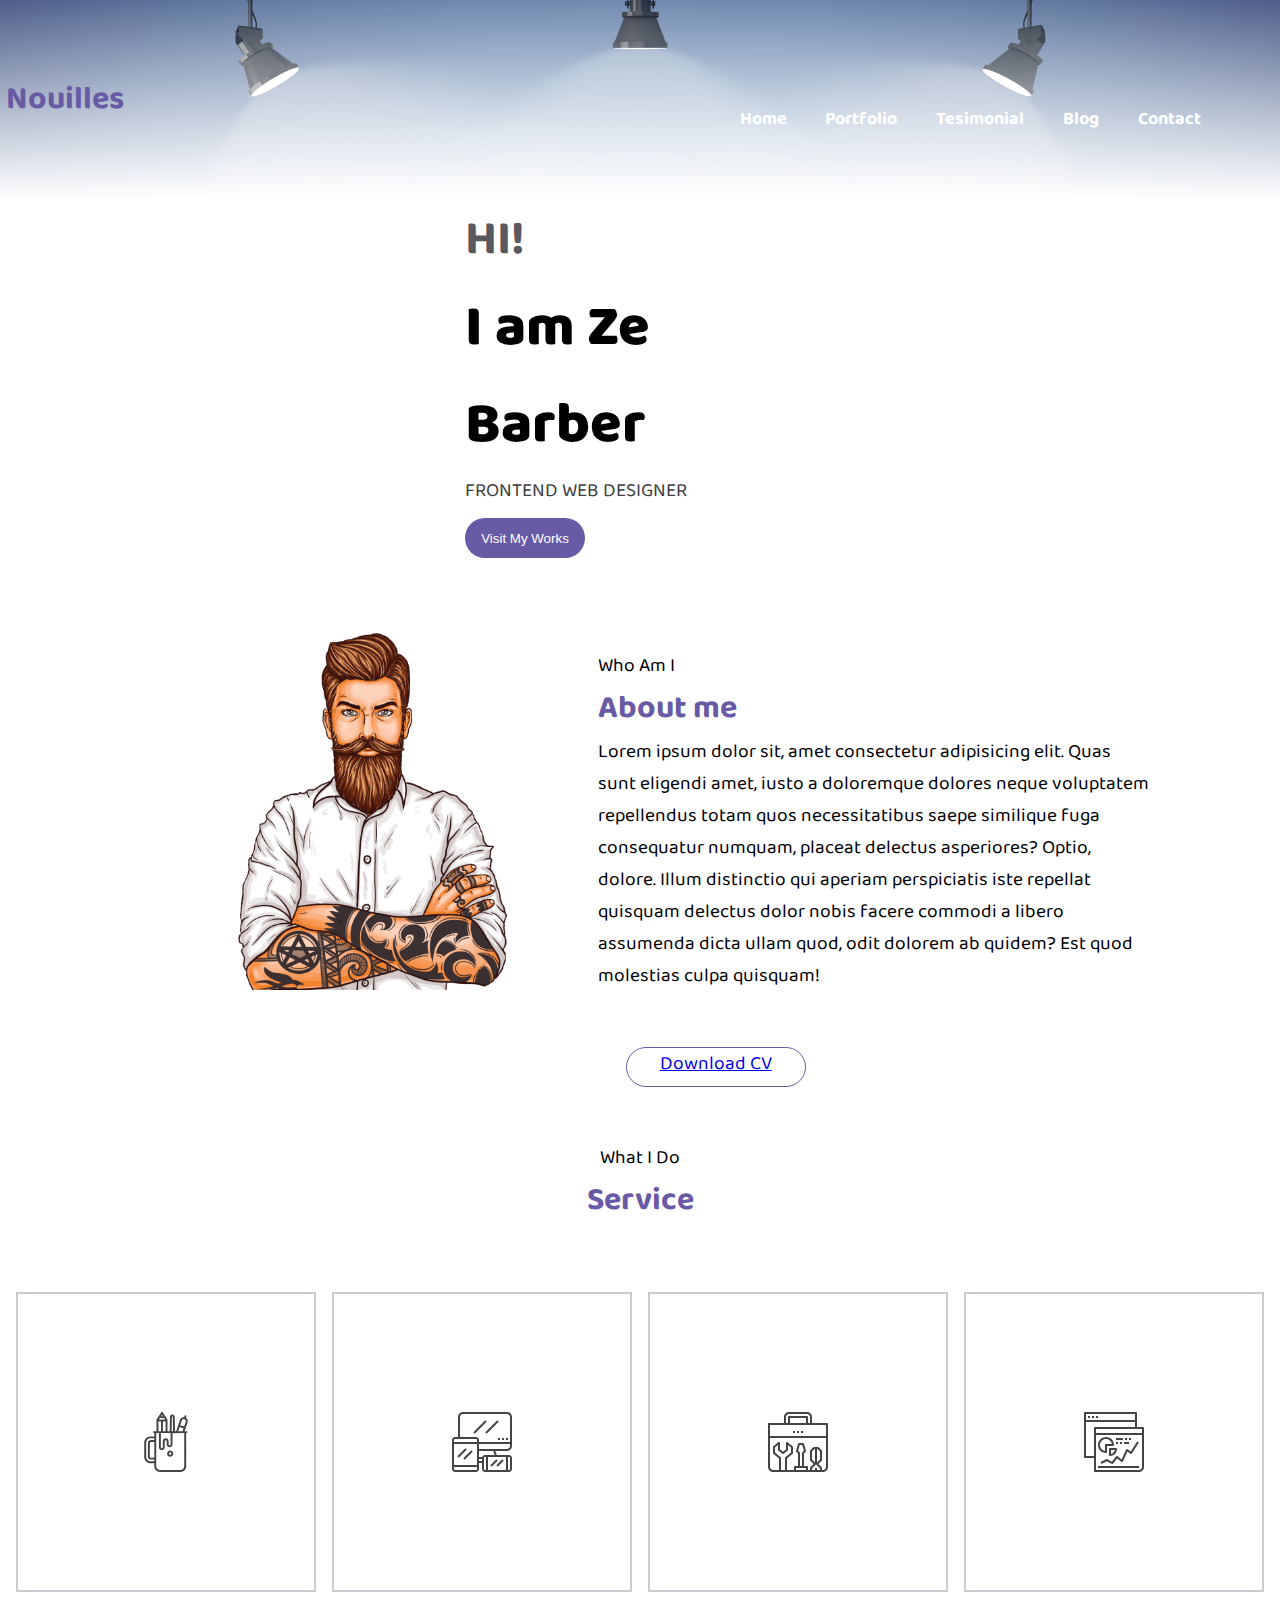
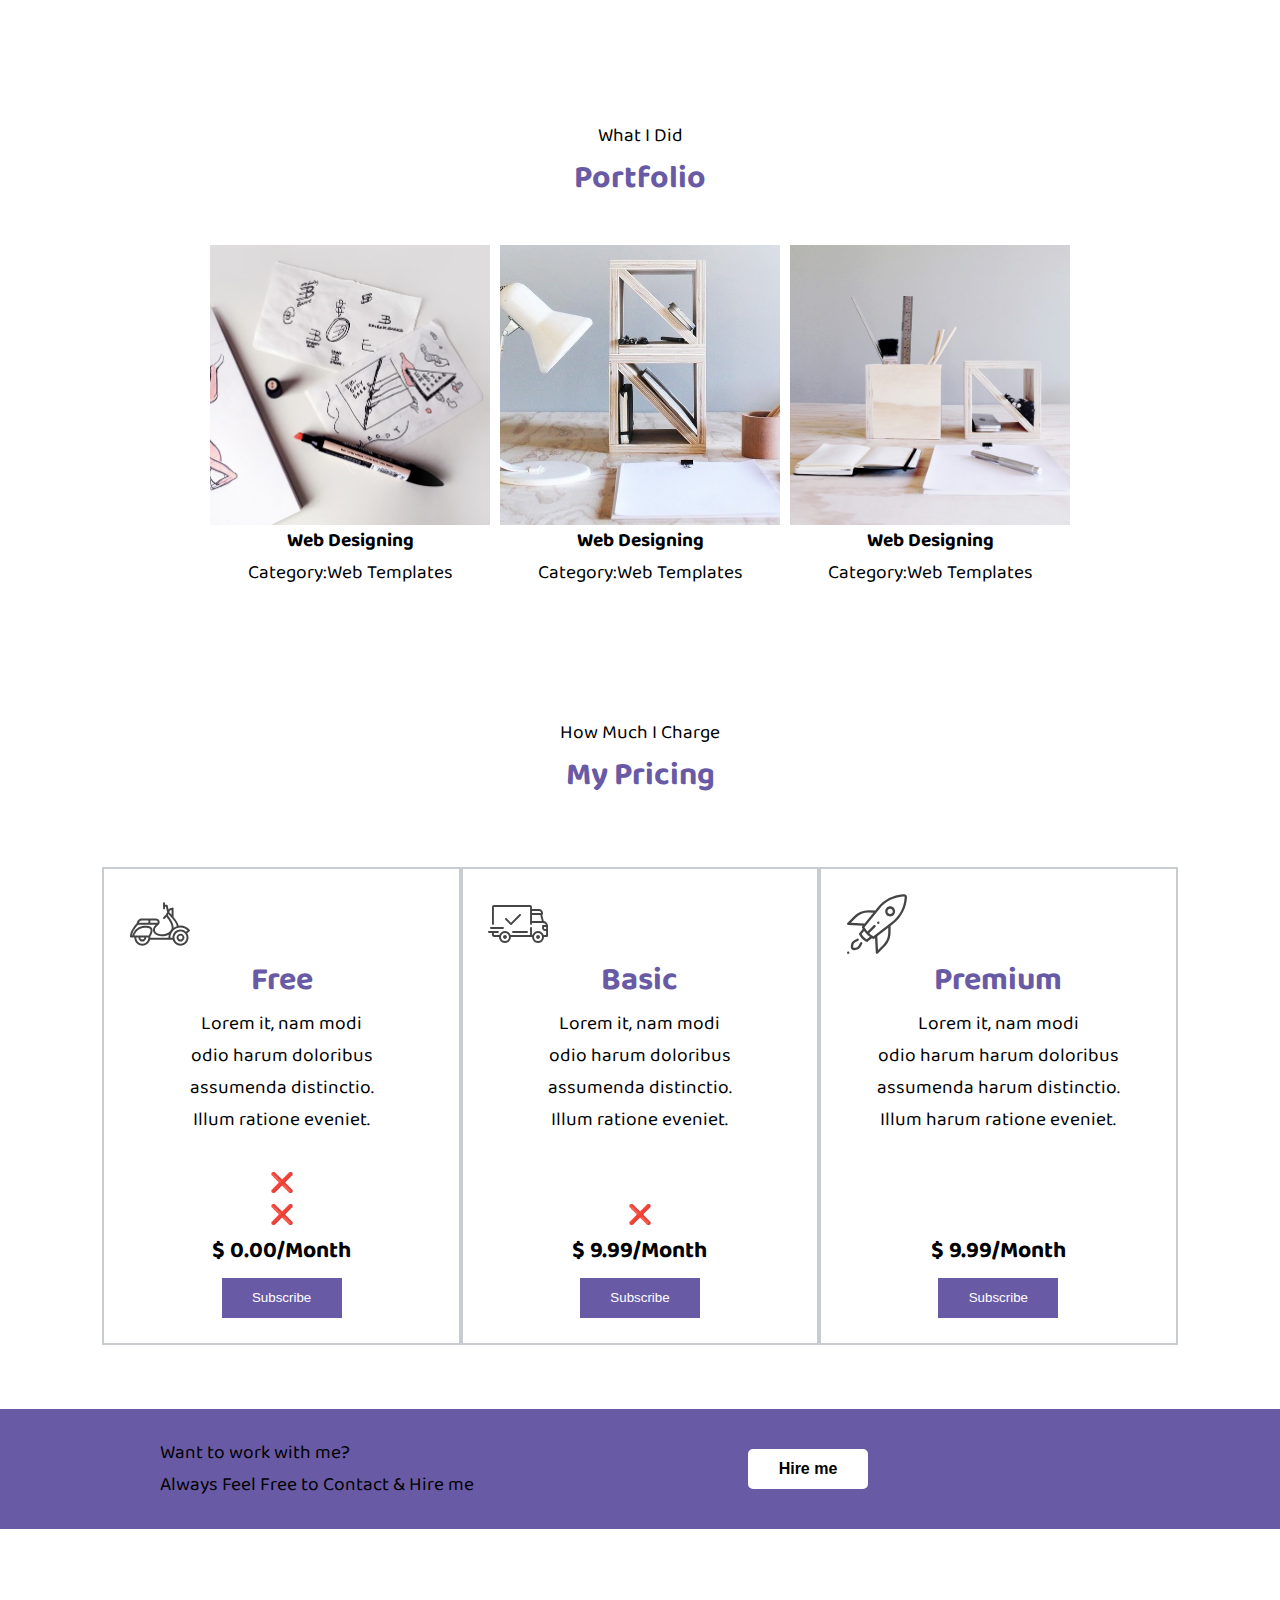
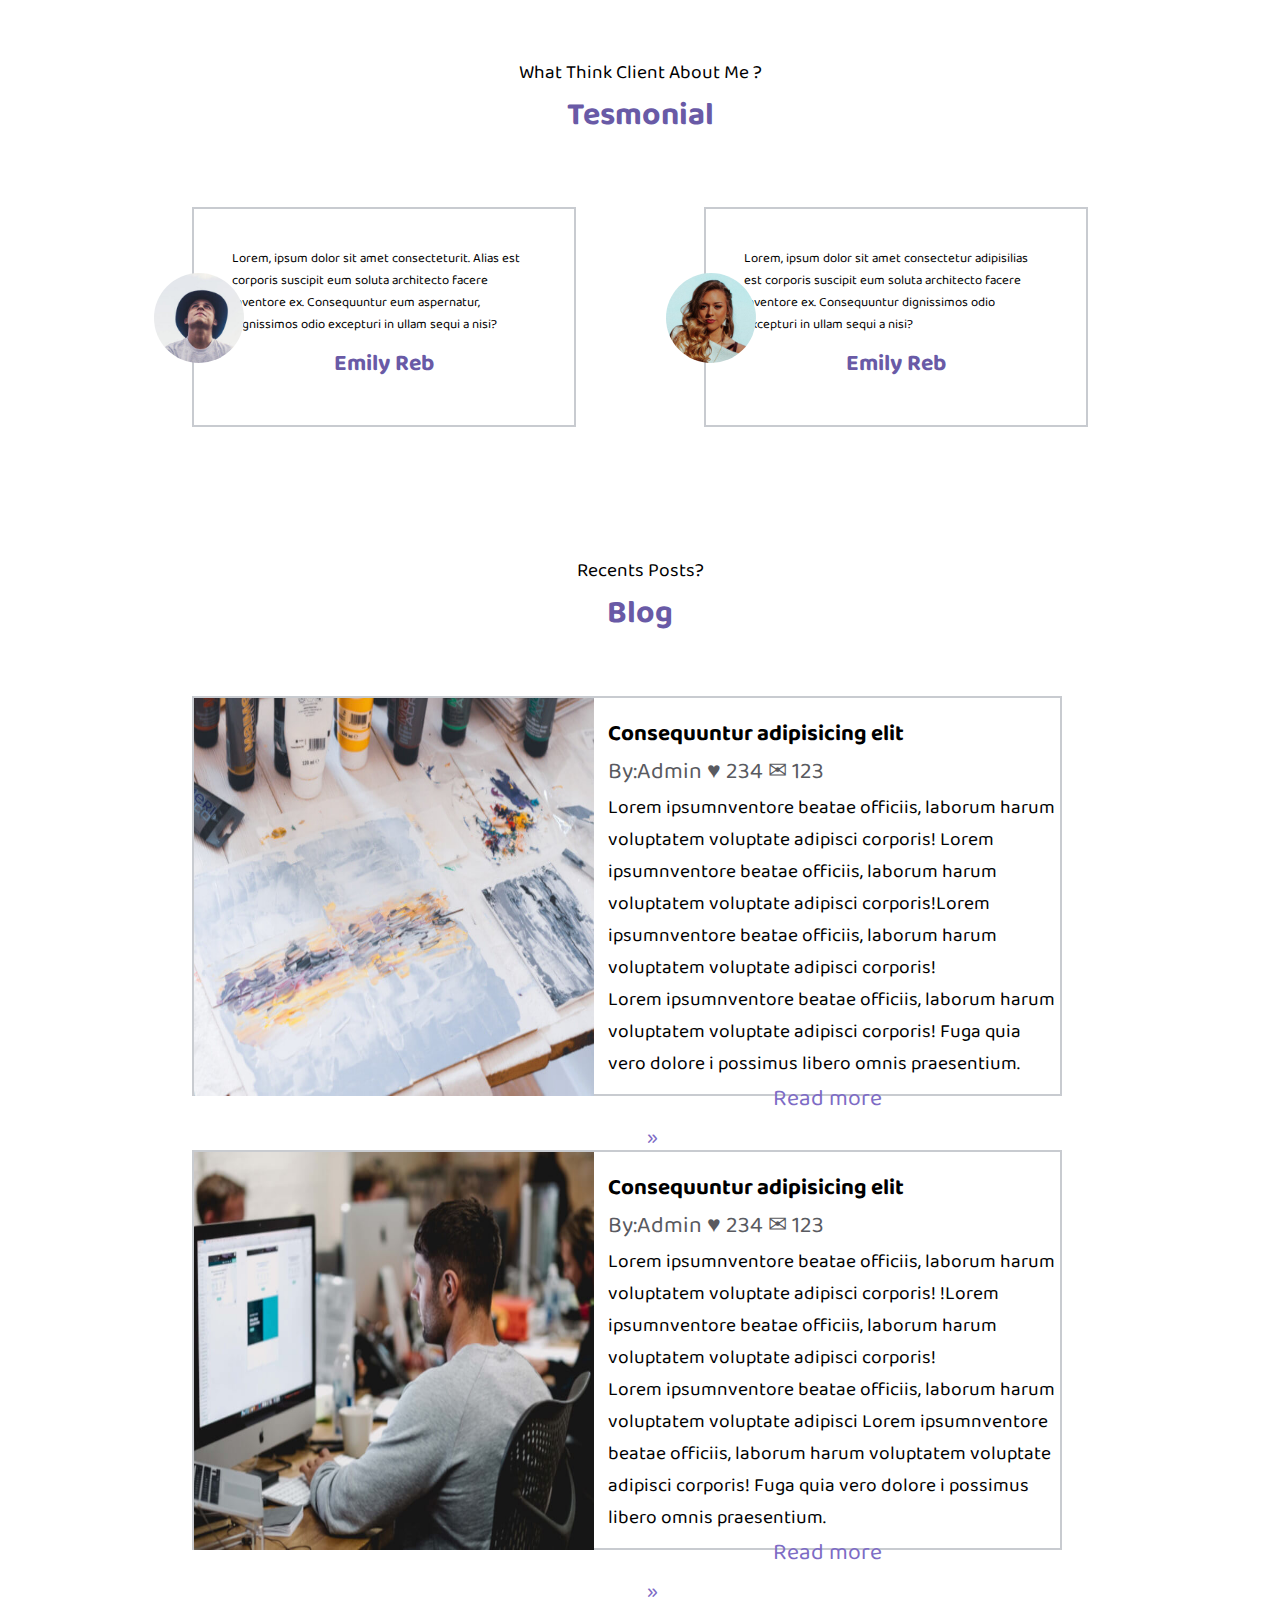
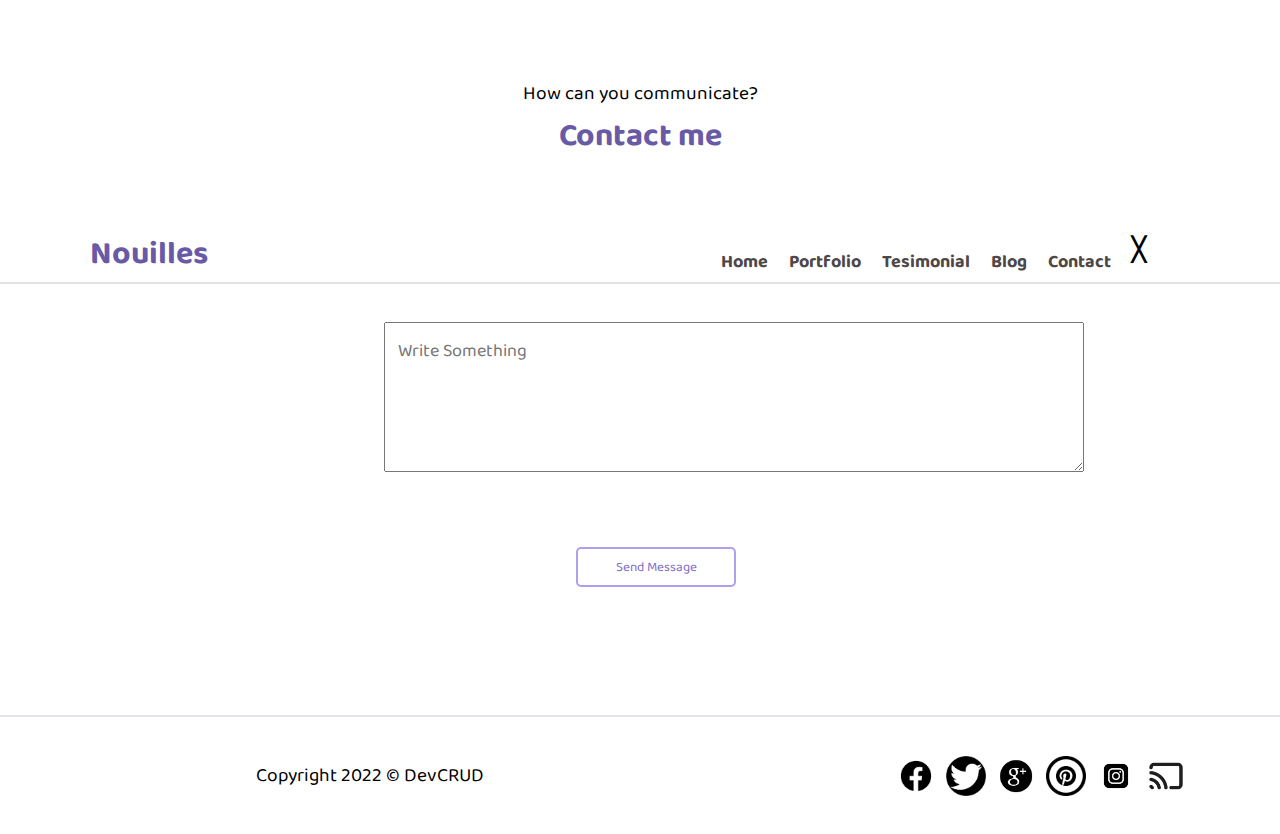
==== commit bb87a198: "je vais dodo" ====
--- a/index.html
+++ b/index.html
@@ -14,7 +14,7 @@
     <header>
         <nav>
             <div>
-                <p class=" logo"> Nouilles</p>
+                <p class="logo"> Nouilles</p>
             </div>
             <div class="navbar" id="navBar">
                 <a href="#home">Home</a>
@@ -73,7 +73,7 @@
 
             <div class="flex">
                 <div class="sapin">
-                    <div>
+                    <div class="hover">
                         <a href="#"><img src="./Nouilles/images/pencil-case.svg" alt="pencil case"></a>
                     </div>
                     <div class="layer">
@@ -83,7 +83,7 @@
                     </div>
                 </div>
                 <div class="sapin">
-                    <div>
+                    <div class="hover">
                         <a href="#"><img src="./Nouilles/images/responsive.svg" alt="pencil case"></a>
                     </div>
                     <div class="layer">
@@ -93,7 +93,7 @@
                     </div>
                 </div>
                 <div class="sapin">
-                    <div>
+                    <div class="hover">
                         <a href="#"><img src="./Nouilles/images/toolbox.svg" alt="pencil case"></a>
                     </div>
                     <div class="layer">
@@ -103,7 +103,7 @@
                     </div>
                 </div>
                 <div class="sapin">
-                    <div>
+                    <div class="hover">
                         <a href="#"><img src="./Nouilles/images/analytics.svg" alt="pencil case"></a>
                     </div>
                     <div class="layer">
@@ -121,59 +121,32 @@
                 <p class="service">Portfolio</p>
             </div>
 
-
-            <div class="center">
-                <div class="box">
+            <div class="grandP">
+                <div class="divImage">
                     <img src="./Nouilles/images/folio-1.jpg" alt="" id="picture">
-                    <div class="content">
+                    <div class="overlay">
                         <h4>Web Designing</h4>
                         <p>Category:Web Templates</p>
                     </div>
                 </div>
 
-                <div class="box">
+                <div class="divImage">
                     <img src="./Nouilles/images/folio-2.jpg" alt="" id="picture">
-                    <div class="content">
+                    <div class="overlay">
                         <h4>Web Designing</h4>
                         <p>Category:Web Templates</p>
                     </div>
                 </div>
 
-                <div class="box">
+                <div class="divImage">
                     <img src="./Nouilles/images/folio-3.jpg" alt="" id="picture">
-                    <div class="content">
+                    <div class="overlay">
                         <h4>Web Designing</h4>
                         <p>Category:Web Templates</p>
                     </div>
                 </div>
             </div>
         </section>
-
-
-        <!-- <div class="imgPortfolio">
-            <img src="./Nouilles/images/folio-1.jpg" alt="">
-            <div class="overlay">
-                <div class="txtBleu">Web Designing</div>
-                <div>Categoty : Web Templates</div>
-            </div>
-        </div>
-        <div class="imgPortfolio">
-            <img src="./Nouilles/images/folio-2.jpg" alt="">
-            <div class="overlay">
-                <div class="txtBleu">Web Designing</div>
-                <div>Categoty : Web Templates</div>
-            </div>
-        </div>
-        <div class="imgPortfolio">
-            <img src="./Nouilles/images/folio-3.jpg" alt="">
-            <div class="overlay">
-                <div class="txtBleu">Web Designing</div>
-                <div>Categoty : Web Templates</div>
-            </div>
-        </div> -->
-
-
-
         <section class="apresBan3">
             <div class="pricing">
                 <p>How Much I Charge</p>
--- a/public/css/style.css
+++ b/public/css/style.css
@@ -220,6 +220,45 @@
   color: rgb(105, 90, 166);
 }
 
+/* .flex {
+  display: flex;
+  justify-content: space-evenly;
+  flex-wrap: wrap;
+  gap: 5px;
+}
+.sapin {
+  width: 10rem;
+  height: 10rem;
+  padding: 40px;
+  overflow: hidden;
+  border: 1px solid #eaeaea;
+  border-radius: 5px;
+  text-align: center;
+}
+.sapin img {
+  width: 60px;
+  margin: 10px;
+}
+.hover:hover {
+  position: relative;
+  transform: translateY(-15rem);
+}
+.hover {
+  position: relative;
+  transition: 1s ease-in-out;
+}
+.sapin p:first-child {
+  font-size: 1.5rem;
+  color: #8e7cd6;
+  font-weight: bold;
+  margin: 10px;
+}
+
+.voir {
+  position: relative;
+  top: 11rem;
+} */
+
 /* portfolio */
 
 .apresBan2 {
@@ -228,7 +267,7 @@
   margin-top: 10%;
 }
 
-.imagesP {
+.grandP {
   display: flex;
   justify-content: center;
   gap: 10px;
@@ -586,11 +625,13 @@
   margin-bottom: 3%;
   gap: 10px;
 }
+
 .copyright {
   width: 50%;
   display: flex;
   justify-content: flex-start;
 }
+
 & img {
   display: flex;
   justify-content: space-evenly;
@@ -741,10 +782,12 @@
   overflow: hidden;
   cursor: pointer;
   transition: 0.6s;
+
   .voir {
     color: black;
   }
 }
+
 .carre img {
   width: 100%;
   height: 100%;
@@ -781,7 +824,49 @@
   margin-bottom: 10px;
 }
 
-/* animation Portfolio */
+/* animation Portfolio fin */
+/* 
+.grandeP .divImage {
+  position: relative;
+  overflow: hidden;
+  transition: background-color 0.4s ease, opacity 0.3s ease;
+}
+
+.grandP .divImage:hover {
+  background-color: rgba(0, 0, 0, 0.5);
+  opacity: 0.5;
+}
+
+.grandeP .divImage .overlay {
+  position: absolute;
+  top: 50%;
+  left: 50%;
+  transform: translate(-50%, -50%);
+  color: white;
+  font-size: 20px;
+  font-family: "baloo bhai2" cursive;
+  opacity: 0;
+  transition: opacity 0.4s ease;
+  text-align: center;
+}
+
+.grandeP .divImage:hover .overlay {
+  opacity: 1;
+}
+
+.grandeP {
+  display: flex;
+  justify-content: center;
+  align-items: center;
+  width: 100%;
+  gap: 20px;
+  padding-bottom: 100px;
+  padding-top: 30px;
+  & img {
+    height: 300px;
+    width: 300px;
+  }
+} */
 /* 
 #picture img {
   width: 100%;
@@ -822,7 +907,7 @@
   z-index: 1;
 } */
 
-.center {
+/* .center {
   display: flex;
   justify-content: center;
 }
@@ -868,12 +953,12 @@
 
 .box:hover img {
   /* filter: blur(10px); */
-  transform: scale(1.1);
+/* transform: scale(1.1);
 }
 
 .content p {
   margin: 10px 0 0 15px;
-}
+} */
 
 /* animation services */
 /* 
@@ -930,5 +1015,48 @@
 @media screen and (max-width: 576px) {
   body {
     margin: 0 auto;
-  }
-}
+    background-size: contain;
+    width: 100%;
+
+    & nav {
+      width: 50%;
+      height: 120px;
+      margin: 0 auto;
+      font-size: xx-small;
+      background-image: none;
+    }
+
+    & .navbar {
+      width: 20%;
+      font-size: xx-small;
+      gap: 10px;
+
+      & a {
+        font-size: xx-small;
+        font-weight: lighter;
+      }
+    }
+  }
+}
+/* 
+@media (max-width: 768px) {
+  header {
+    max-width: 80%;
+  }
+
+  main {
+    padding: 10px;
+    font-size: 16px;
+  }
+
+  #bouton {
+    width: 100%; /* Le bouton prend toute la largeur */
+/* padding: 15px;
+    font-size: 18px;
+  }
+
+  footer {
+    font-size: 14px;
+    padding: 5px;
+  }
+}  */
